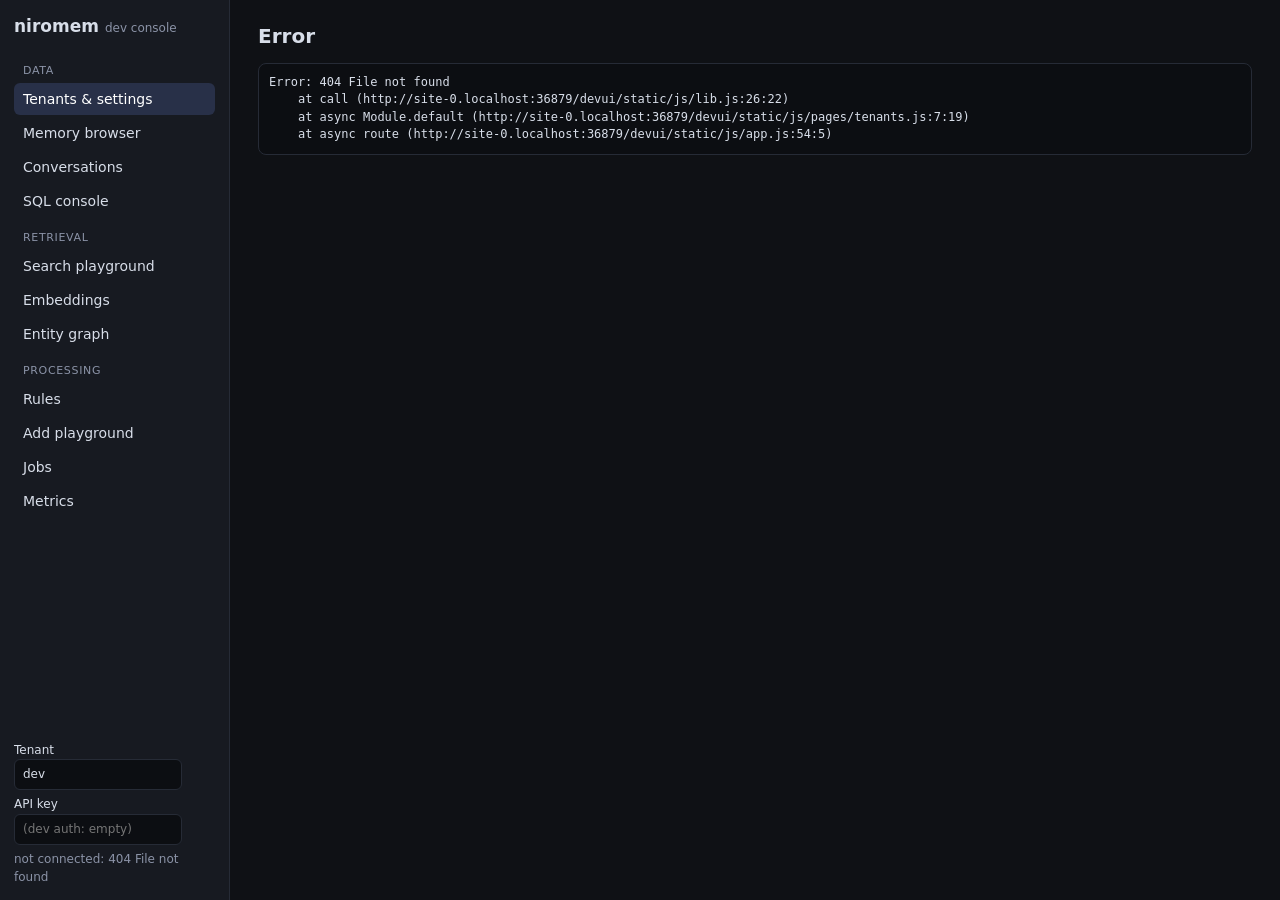
==== devui/static/index.html @ 6279acef "first commit" ====
<!doctype html>
<html lang="en">
<head>
  <meta charset="utf-8">
  <meta name="viewport" content="width=device-width, initial-scale=1">
  <title>niromem · dev console</title>
  <link rel="stylesheet" href="style.css">
  <script type="module" src="js/app.js"></script>
</head>
<body>
  <aside>
    <div class="brand">niromem <small>dev console</small></div>
    <nav id="nav"></nav>
    <div class="conn">
      <label>Tenant <input id="tenant" autocomplete="off"></label>
      <label>API key <input id="key" type="password" placeholder="(dev auth: empty)" autocomplete="off"></label>
      <div id="caps" class="muted"></div>
    </div>
  </aside>
  <main id="main"></main>
  <div id="toast"></div>
</body>
</html>
---- devui/static/style.css ----
:root {
  --bg: #0f1115; --panel: #171a21; --line: #262b36; --text: #d8dee9; --muted: #8b93a7;
  --accent: #7aa2f7; --ok: #9ece6a; --warn: #e0af68; --bad: #f7768e; --lex: #7aa2f7; --vec: #bb9af7; --ent: #9ece6a; --prior: #e0af68;
  font: 14px/1.45 ui-sans-serif, system-ui, -apple-system, "Segoe UI", sans-serif;
}
* { box-sizing: border-box; }
body { margin: 0; display: flex; min-height: 100vh; background: var(--bg); color: var(--text); }
aside { width: 230px; background: var(--panel); border-right: 1px solid var(--line); padding: 14px; display: flex; flex-direction: column; gap: 14px; position: sticky; top: 0; height: 100vh; }
.brand { font-weight: 700; font-size: 17px; } .brand small { color: var(--muted); font-weight: 400; font-size: 12px; }
nav { display: flex; flex-direction: column; gap: 2px; flex: 1; overflow: auto; }
nav a { color: var(--text); text-decoration: none; padding: 6px 9px; border-radius: 6px; }
nav a:hover { background: #1f2430; } nav a.active { background: #283048; color: #fff; }
nav .group { color: var(--muted); font-size: 11px; text-transform: uppercase; letter-spacing: .06em; margin: 10px 0 2px 9px; }
.conn { display: flex; flex-direction: column; gap: 6px; font-size: 12px; }
main { flex: 1; padding: 22px 28px; min-width: 0; }
h1 { font-size: 20px; margin: 0 0 4px; } h2 { font-size: 15px; margin: 22px 0 8px; }
.sub { color: var(--muted); margin: 0 0 18px; }
.muted { color: var(--muted); }
input, select, textarea, button { font: inherit; color: var(--text); background: #0c0e12; border: 1px solid var(--line); border-radius: 6px; padding: 6px 8px; }
textarea { width: 100%; min-height: 90px; font-family: ui-monospace, Menlo, monospace; font-size: 12.5px; }
input:focus, textarea:focus, select:focus { outline: 1px solid var(--accent); }
button { background: #283048; border-color: #34405e; cursor: pointer; }
button:hover { background: #33405f; } button.primary { background: #3d59a1; border-color: #4a69bd; } button.danger { background: #5a2330; border-color: #7a2f40; }
.row { display: flex; gap: 10px; flex-wrap: wrap; align-items: end; margin-bottom: 10px; }
.row label { display: flex; flex-direction: column; gap: 3px; font-size: 12px; color: var(--muted); }
.row label.check { flex-direction: row; align-items: center; gap: 6px; }
.grid2 { display: grid; grid-template-columns: 1fr 1fr; gap: 18px; }
.card { background: var(--panel); border: 1px solid var(--line); border-radius: 10px; padding: 14px; margin-bottom: 14px; }
table { border-collapse: collapse; width: 100%; font-size: 13px; }
th, td { text-align: left; padding: 6px 8px; border-bottom: 1px solid var(--line); vertical-align: top; }
th { color: var(--muted); font-weight: 500; font-size: 12px; }
tr.click:hover { background: #1b1f29; cursor: pointer; }
pre { background: #0c0e12; border: 1px solid var(--line); border-radius: 8px; padding: 10px; overflow: auto; font-size: 12px; max-height: 420px; white-space: pre-wrap; word-break: break-word; }
code, .mono { font-family: ui-monospace, Menlo, monospace; font-size: 12px; }
.badge { display: inline-block; padding: 1px 7px; border-radius: 10px; font-size: 11px; background: #283048; margin: 0 4px 2px 0; }
.badge.ok { background: #2c3d23; color: var(--ok); } .badge.warn { background: #3f3420; color: var(--warn); } .badge.bad { background: #44202a; color: var(--bad); }
.bar { display: flex; height: 10px; width: 180px; background: #0c0e12; border-radius: 5px; overflow: hidden; }
.bar span { display: block; height: 100%; }
.lex { background: var(--lex); } .vec { background: var(--vec); } .ent { background: var(--ent); } .prior { background: var(--prior); }
.legend span { margin-right: 12px; font-size: 12px; } .legend i { display: inline-block; width: 10px; height: 10px; border-radius: 2px; margin-right: 4px; vertical-align: -1px; }
mark { background: #3d59a1; color: #fff; border-radius: 3px; padding: 0 2px; }
.turn { border-left: 3px solid var(--line); padding: 4px 10px; margin: 6px 0; }
.turn.user { border-color: var(--accent); } .turn.assistant { border-color: var(--vec); } .turn.tool, .turn.event { border-color: var(--warn); }
.turn.deleted { opacity: .45; text-decoration: line-through; }
.turn img { max-width: 260px; max-height: 200px; display: block; border-radius: 6px; margin-top: 6px; }
svg text { fill: var(--muted); font-size: 11px; }
canvas { background: #0c0e12; border: 1px solid var(--line); border-radius: 10px; width: 100%; }
#toast { position: fixed; right: 18px; bottom: 18px; display: flex; flex-direction: column; gap: 8px; }
#toast div { background: #283048; padding: 9px 14px; border-radius: 8px; box-shadow: 0 4px 16px #0008; max-width: 420px; }
#toast div.err { background: #5a2330; }
.kv { display: grid; grid-template-columns: 150px 1fr; gap: 4px 12px; font-size: 13px; }
.kv div:nth-child(odd) { color: var(--muted); }
a { color: var(--accent); } a:visited { color: #9aa5ce; }
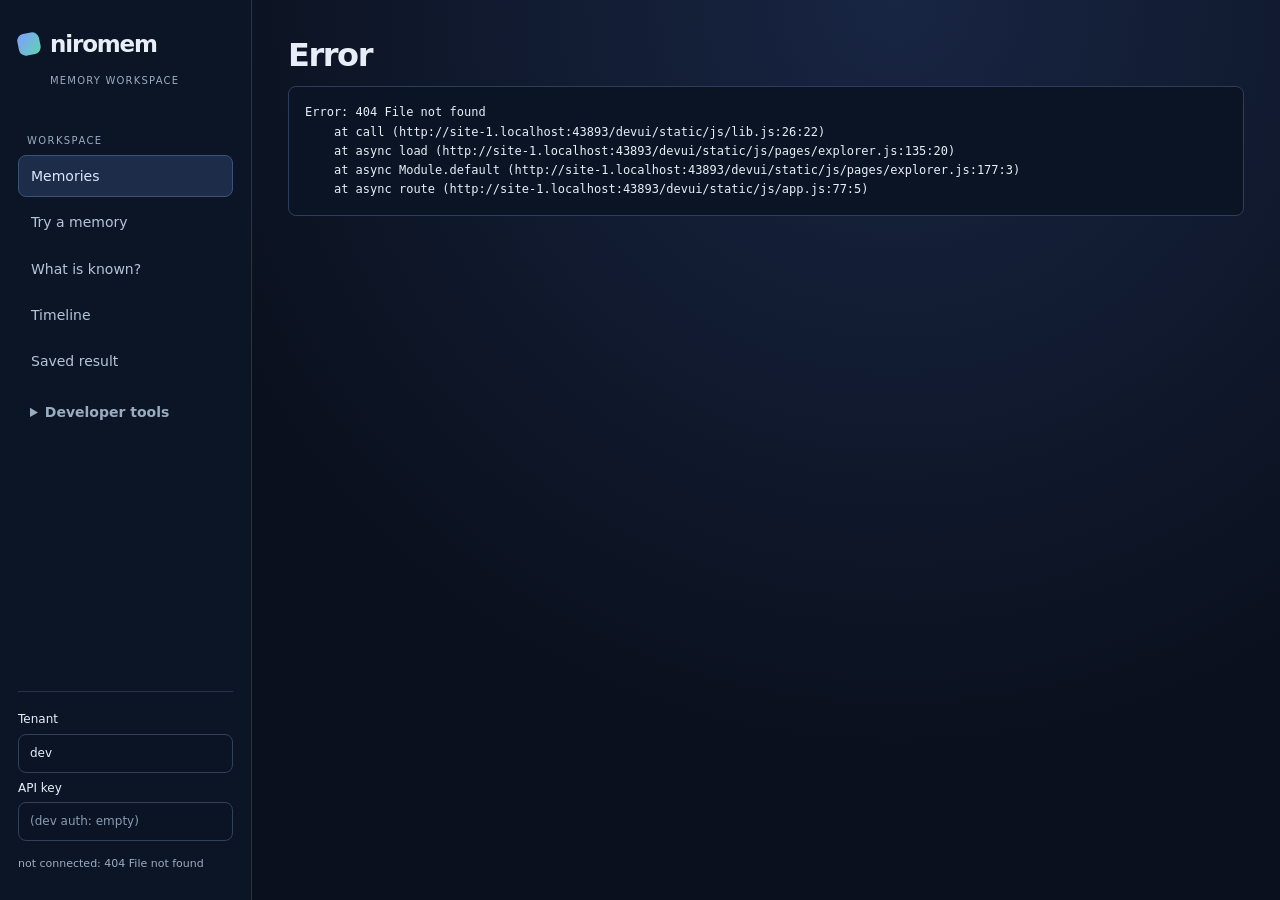
==== commit 17ba2f0b: "feat: improvements on API design" ====
--- a/devui/static/index.html
+++ b/devui/static/index.html
@@ -3,21 +3,21 @@
 <head>
   <meta charset="utf-8">
   <meta name="viewport" content="width=device-width, initial-scale=1">
-  <title>niromem · dev console</title>
+  <title>niromem · memory workspace · dev console</title>
   <link rel="stylesheet" href="style.css">
   <script type="module" src="js/app.js"></script>
 </head>
 <body>
   <aside>
-    <div class="brand">niromem <small>dev console</small></div>
-    <nav id="nav"></nav>
+    <div class="brand">niromem <small>Memory workspace</small></div>
+    <nav id="nav" aria-label="Workspace navigation"></nav>
     <div class="conn">
       <label>Tenant <input id="tenant" autocomplete="off"></label>
       <label>API key <input id="key" type="password" placeholder="(dev auth: empty)" autocomplete="off"></label>
       <div id="caps" class="muted"></div>
     </div>
   </aside>
-  <main id="main"></main>
-  <div id="toast"></div>
+  <main id="main" aria-label="Memory workspace"></main>
+  <div id="toast" role="status" aria-live="polite"></div>
 </body>
 </html>
--- a/devui/static/style.css
+++ b/devui/static/style.css
@@ -51,3 +51,138 @@
 .kv { display: grid; grid-template-columns: 150px 1fr; gap: 4px 12px; font-size: 13px; }
 .kv div:nth-child(odd) { color: var(--muted); }
 a { color: var(--accent); } a:visited { color: #9aa5ce; }
+details > summary { cursor: pointer; font-weight: 600; padding: 8px 0; }
+.error-message { color: var(--bad); white-space: pre-wrap; overflow-wrap: anywhere; }
+td { overflow-wrap: anywhere; }
+.knowledge-panel { min-width: 0; }
+.knowledge-panel > details { max-width: 100%; overflow-x: auto; margin-bottom: 12px; }
+.knowledge-panel table { min-width: 680px; }
+.knowledge-workspace .row > label, .knowledge-workspace button, .knowledge-workspace input { max-width: 100%; }
+.advanced-nav a { display: block; }
+.advanced-nav > summary { color: var(--muted); padding: 14px 12px; }
+.flow-progress { color: var(--accent); font-weight: 600; }
+.memory-content { font-size: 17px; line-height: 1.65; overflow-wrap: anywhere; }
+.knowledge-memory { margin-top: 12px; }
+.knowledge-memory .memory-content { margin-top: 0; }
+.suggestion { border-left: 3px solid var(--accent); padding: 4px 18px; margin: 20px 0; }
+.suggestion h3, .outcome h3 { margin: 6px 0; }
+.outcome { border: 1px solid var(--line); background: var(--panel); border-radius: 12px; padding: 18px 22px; margin-bottom: 18px; }
+.outcome-ok { border-color: var(--ok); }
+.outcome-warn { border-color: var(--warn); }
+.outcome-bad { border-color: var(--bad); }
+.knowledge-workspace > section { margin-bottom: 20px; }
+.knowledge-workspace > section > textarea { min-height: 120px; font: inherit; margin-bottom: 16px; }
+.knowledge-workspace > section > button { margin-right: 10px; }
+.system-status { min-width: 0; overflow-wrap: anywhere; }
+.system-status h3 { margin-top: 0; color: var(--muted); font-size: 13px; font-weight: 500; }
+.system-status strong { font-size: 16px; }
+
+/* Workspace theme shared by the explorer and the existing developer tools. */
+:root {
+  --bg: #0a101d; --panel: #111b2c; --line: #25334b; --text: #e8eef8;
+  --muted: #9aacbf; --accent: #9cb8ff; --ok: #69d6b3;
+  --warn: #f5bd78; --bad: #ff91a4; --ent: #14b8a6; --vec: #b8a0ff;
+  font: 14px/1.6 ui-sans-serif, system-ui, -apple-system, "Segoe UI", sans-serif;
+}
+body { background: radial-gradient(ellipse at 70% 0, #182543 0, var(--bg) 60%); }
+aside { width: 252px; flex-shrink: 0; padding: 26px 18px; background: #0c1525; gap: 24px; }
+.brand { display: flex; flex-wrap: wrap; align-items: center; gap: 10px; font-size: 23px; letter-spacing: -.05em; }
+.brand::before { content: ''; width: 22px; height: 22px; background: linear-gradient(135deg, #7d9fff, #63d2b2); border-radius: 7px; transform: rotate(-12deg); }
+.brand small { display: block; width: 100%; padding-left: 32px; letter-spacing: .12em; text-transform: uppercase; font-size: 10px; }
+nav { gap: 4px; }
+nav .group { margin-top: 20px; font-size: 10px; letter-spacing: .14em; }
+nav a { padding: 9px 12px; border: 1px solid transparent; border-radius: 8px; color: #b6c4d9; }
+nav a:visited { color: #b6c4d9; }
+nav a.active { background: #1d2c49; border-color: #3b527c; color: #dce7ff; }
+nav a:hover { background: #17243b; }
+.conn { padding-top: 18px; border-top: 1px solid var(--line); }
+.conn label { display: grid; gap: 4px; }
+.conn input { min-width: 0; width: 100%; }
+#caps { font-size: 11px; line-height: 1.8; margin-top: 7px; }
+main { padding: 36px 36px 60px; max-width: 1800px; width: 100%; }
+h1 { font-size: clamp(24px, 2.5vw, 36px); letter-spacing: -.045em; font-weight: 650; line-height: 1.2; margin-bottom: 10px; }
+h2 { font-size: 16px; font-weight: 600; letter-spacing: -.015em; }
+.sub { max-width: 850px; margin-bottom: 24px; font-size: 14px; }
+.card { border-radius: 14px; padding: 22px; background: #111b2cef; border-color: #263650; margin-bottom: 18px; min-width: 0; overflow-x: auto; }
+.card > h2:first-child { margin-top: 0; }
+.grid2 { gap: 22px; }
+.grid2 > * { min-width: 0; }
+input, select, textarea { background: #0a1424; border-color: #31415b; border-radius: 8px; padding: 9px 11px; }
+input::placeholder, textarea::placeholder { color: #899bb3; }
+input:focus-visible, select:focus-visible, textarea:focus-visible, button:focus-visible, a:focus-visible, .graph-node:focus-visible {
+  outline: 2px solid #a7c0ff; outline-offset: 3px;
+}
+button, .button-link { padding: 9px 14px; border-radius: 8px; background: #1d2d49; border: 1px solid #3a5077; font-weight: 550; text-decoration: none; }
+button:hover, .button-link:hover { background: #293e61; }
+button.primary { background: #5674d6; border-color: #8299ed; color: #fff; }
+button.primary:hover { background: #6886e8; }
+button:disabled { opacity: .45; cursor: not-allowed; }
+.row { gap: 12px; align-items: center; margin-bottom: 14px; }
+.row label { gap: 6px; }
+.page-actions { margin: 20px 0 24px; }
+.grow { flex: 1; min-width: 210px; }
+.stats-grid { display: grid; grid-template-columns: repeat(4, minmax(0, 1fr)); gap: 16px; margin: 0 0 22px; }
+.stat { padding: 20px; background: linear-gradient(135deg, #18253e, #111b2c); border: 1px solid #304260; border-radius: 14px; display: flex; flex-direction: column; gap: 6px; min-width: 0; }
+.stat > span, .eyebrow { color: #9aacc8; text-transform: uppercase; font-size: 10px; letter-spacing: .12em; font-weight: 650; }
+.stat strong { font-size: 20px; font-weight: 600; overflow-wrap: anywhere; line-height: 1.4; }
+.stat small { color: var(--muted); font-size: 11px; }
+.explorer-layout { display: grid; grid-template-columns: minmax(0, 1.8fr) minmax(280px, 1fr); gap: 20px; margin-top: 18px; }
+.explorer-layout > * { min-width: 0; }
+.inspector { background: #0c1628; max-height: 680px; overflow-y: auto; margin: 0; }
+.inspector p, .memory-tile strong { overflow-wrap: anywhere; }
+.memory-network { width: 100%; display: block; min-height: 340px; border: 1px solid #263650; background: radial-gradient(ellipse, #1a2c4b 0, #0c1525 70%); border-radius: 12px; margin-bottom: 10px; }
+.memory-network .node-label { fill: #b3c5e1; font-size: 11px; }
+.graph-node { cursor: pointer; }
+.graph-node:hover circle { fill: #e1eaff; }
+.memory-cards { display: grid; grid-template-columns: repeat(auto-fill, minmax(250px, 1fr)); gap: 14px; }
+.memory-tile { text-align: left; background: #111d31; border: 1px solid #2a3c58; padding: 18px; display: flex; flex-direction: column; gap: 9px; font-weight: 400; min-width: 0; }
+.memory-tile.selected { border-color: #9ab6ff; background: #1a2d4d; }
+.memory-tile .row { margin-bottom: 0; gap: 4px; }
+.memory-tile small { color: var(--muted); margin-top: auto; }
+.connection-item { padding: 15px 0; border-top: 1px solid var(--line); }
+.connection-item p { margin: 6px 0; font-size: 12px; }
+.connection-item small { color: #b4a1dd; display: block; }
+.text-button { padding: 5px 0; border: 0; background: none; color: var(--accent); text-align: left; font-weight: 400; }
+.relation-triple { padding: 12px; border-left: 2px solid var(--accent); background: #182841; }
+.empty-state { padding: 65px 24px; text-align: center; color: var(--muted); }
+.timeline-feed { border-left: 1px solid #344d73; margin-left: 8px; padding-left: 30px; }
+.timeline-entry { position: relative; display: grid; grid-template-columns: 150px minmax(0, 1fr); gap: 20px; margin-bottom: 12px; }
+.timeline-entry::before { content: ''; position: absolute; width: 9px; height: 9px; border: 3px solid #0a101d; border-radius: 50%; background: #9ab6ff; left: -38px; top: 8px; }
+.timeline-entry time { color: var(--muted); font-size: 12px; padding-top: 4px; }
+.timeline-entry h2 { margin: 10px 0; overflow-wrap: anywhere; }
+.timeline-entry .card { margin-bottom: 0; }
+th { padding: 11px 10px; text-transform: uppercase; letter-spacing: .06em; font-size: 10px; }
+td { padding: 11px 10px; }
+tr.click:hover { background: #1a2b47; }
+.badge { border-radius: 5px; background: #253754; color: #c8d8f4; padding: 2px 7px; }
+.badge.ok { background: #143e37; } .badge.warn { background: #493921; } .badge.bad { background: #4a2335; }
+pre { background: #0a1424; border-color: #2c3e5b; padding: 16px; }
+#toast { z-index: 20; }
+@media (min-width: 1600px) { main { padding: 44px 48px; } }
+@media (max-width: 1150px) {
+  aside { width: 220px; padding: 22px 14px; }
+  main { padding: 26px 20px; }
+  .stats-grid { grid-template-columns: repeat(2, minmax(0, 1fr)); }
+  .explorer-layout { grid-template-columns: 1fr; }
+  .inspector { max-height: 480px; }
+}
+@media (max-width: 760px) {
+  body { display: block; }
+  aside { width: 100%; height: auto; position: static; padding: 16px; gap: 14px; border-right: 0; border-bottom: 1px solid var(--line); }
+  .brand { font-size: 20px; }
+  .brand small { width: auto; padding-left: 0; margin-left: auto; }
+  nav { flex-direction: row; overflow-x: auto; gap: 5px; }
+  nav .group { display: none; }
+  nav a { white-space: nowrap; padding: 6px 10px; }
+  .conn { display: grid; grid-template-columns: 1fr 1fr; gap: 10px; padding-top: 10px; }
+  #caps { grid-column: 1 / -1; margin: 0; }
+  main { padding: 24px 16px; }
+  .grid2 { grid-template-columns: 1fr; }
+  .card { padding: 16px; }
+  .stats-grid { gap: 10px; }
+  .stat { padding: 14px; }
+  .stat strong { font-size: 17px; }
+  .kv { grid-template-columns: 95px minmax(0, 1fr); overflow-wrap: anywhere; }
+  .timeline-entry { grid-template-columns: 1fr; gap: 6px; }
+  .memory-network { min-height: 240px; }
+}
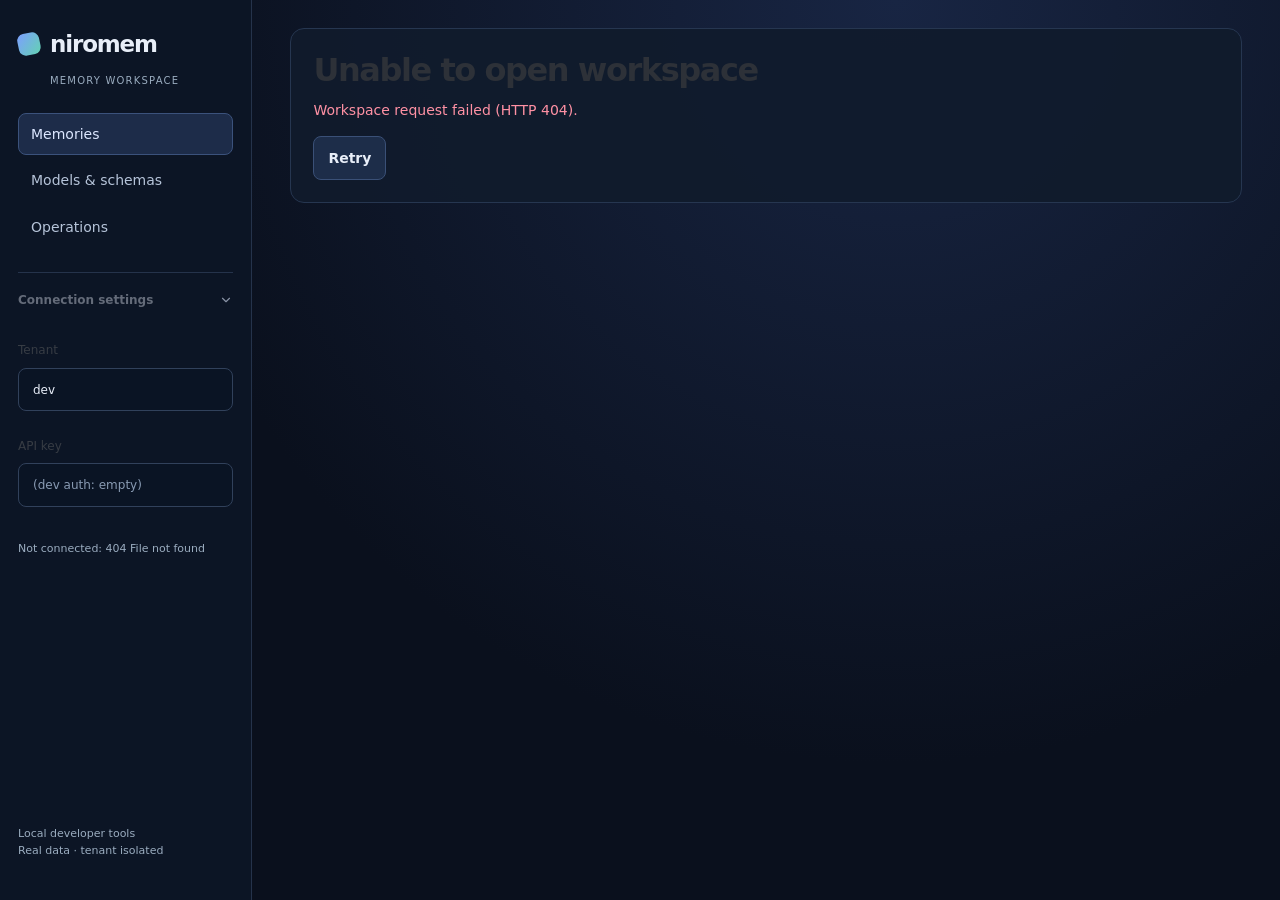
==== commit 263ff529: "chore: v2" ====
--- a/devui/static/index.html
+++ b/devui/static/index.html
@@ -4,20 +4,25 @@
   <meta charset="utf-8">
   <meta name="viewport" content="width=device-width, initial-scale=1">
   <title>niromem · memory workspace · dev console</title>
+  <meta name="htmx-config" content='{"allowEval":false,"allowScriptTags":false,"selfRequestsOnly":true,"historyCacheSize":0,"includeIndicatorStyles":false,"timeout":15000}'>
+  <link rel="icon" href="data:,">
+  <link rel="stylesheet" href="vendor/pico-2.1.1.min.css">
   <link rel="stylesheet" href="style.css">
+  <script src="vendor/htmx-2.0.8.min.js" defer></script>
   <script type="module" src="js/app.js"></script>
 </head>
 <body>
   <aside>
     <div class="brand">niromem <small>Memory workspace</small></div>
     <nav id="nav" aria-label="Workspace navigation"></nav>
-    <div class="conn">
+    <details class="connection-settings"><summary>Connection settings</summary><div class="conn">
       <label>Tenant <input id="tenant" autocomplete="off"></label>
       <label>API key <input id="key" type="password" placeholder="(dev auth: empty)" autocomplete="off"></label>
       <div id="caps" class="muted"></div>
-    </div>
+    </div></details>
+    <p class="muted sidebar-note">Local developer tools<br>Real data · tenant isolated</p>
   </aside>
-  <main id="main" aria-label="Memory workspace"></main>
+  <main id="main" aria-label="Memory workspace" tabindex="-1"></main>
   <div id="toast" role="status" aria-live="polite"></div>
 </body>
 </html>
--- a/devui/static/vendor/pico-2.1.1.min.css
+++ b/devui/static/vendor/pico-2.1.1.min.css
@@ -0,0 +1,4 @@
+@charset "UTF-8";/*!
+ * Pico CSS ✨ v2.1.1 (https://picocss.com)
+ * Copyright 2019-2025 - Licensed under MIT
+ */:host,:root{--pico-font-family-emoji:"Apple Color Emoji","Segoe UI Emoji","Segoe UI Symbol","Noto Color Emoji";--pico-font-family-sans-serif:system-ui,"Segoe UI",Roboto,Oxygen,Ubuntu,Cantarell,Helvetica,Arial,"Helvetica Neue",sans-serif,var(--pico-font-family-emoji);--pico-font-family-monospace:ui-monospace,SFMono-Regular,"SF Mono",Menlo,Consolas,"Liberation Mono",monospace,var(--pico-font-family-emoji);--pico-font-family:var(--pico-font-family-sans-serif);--pico-line-height:1.5;--pico-font-weight:400;--pico-font-size:100%;--pico-text-underline-offset:0.1rem;--pico-border-radius:0.25rem;--pico-border-width:0.0625rem;--pico-outline-width:0.125rem;--pico-transition:0.2s ease-in-out;--pico-spacing:1rem;--pico-typography-spacing-vertical:1rem;--pico-block-spacing-vertical:var(--pico-spacing);--pico-block-spacing-horizontal:var(--pico-spacing);--pico-form-element-spacing-vertical:0.75rem;--pico-form-element-spacing-horizontal:1rem;--pico-group-box-shadow:0 0 0 rgba(0, 0, 0, 0);--pico-group-box-shadow-focus-with-button:0 0 0 var(--pico-outline-width) var(--pico-primary-focus);--pico-group-box-shadow-focus-with-input:0 0 0 0.0625rem var(--pico-form-element-border-color);--pico-modal-overlay-backdrop-filter:blur(0.375rem);--pico-nav-element-spacing-vertical:1rem;--pico-nav-element-spacing-horizontal:0.5rem;--pico-nav-link-spacing-vertical:0.5rem;--pico-nav-link-spacing-horizontal:0.5rem;--pico-nav-breadcrumb-divider:">";--pico-icon-checkbox:url("data:image/svg+xml,%3Csvg xmlns='http://www.w3.org/2000/svg' width='24' height='24' viewBox='0 0 24 24' fill='none' stroke='rgb(255, 255, 255)' stroke-width='4' stroke-linecap='round' stroke-linejoin='round'%3E%3Cpolyline points='20 6 9 17 4 12'%3E%3C/polyline%3E%3C/svg%3E");--pico-icon-minus:url("data:image/svg+xml,%3Csvg xmlns='http://www.w3.org/2000/svg' width='24' height='24' viewBox='0 0 24 24' fill='none' stroke='rgb(255, 255, 255)' stroke-width='4' stroke-linecap='round' stroke-linejoin='round'%3E%3Cline x1='5' y1='12' x2='19' y2='12'%3E%3C/line%3E%3C/svg%3E");--pico-icon-chevron:url("data:image/svg+xml,%3Csvg xmlns='http://www.w3.org/2000/svg' width='24' height='24' viewBox='0 0 24 24' fill='none' stroke='rgb(136, 145, 164)' stroke-width='2' stroke-linecap='round' stroke-linejoin='round'%3E%3Cpolyline points='6 9 12 15 18 9'%3E%3C/polyline%3E%3C/svg%3E");--pico-icon-date:url("data:image/svg+xml,%3Csvg xmlns='http://www.w3.org/2000/svg' width='24' height='24' viewBox='0 0 24 24' fill='none' stroke='rgb(136, 145, 164)' stroke-width='2' stroke-linecap='round' stroke-linejoin='round'%3E%3Crect x='3' y='4' width='18' height='18' rx='2' ry='2'%3E%3C/rect%3E%3Cline x1='16' y1='2' x2='16' y2='6'%3E%3C/line%3E%3Cline x1='8' y1='2' x2='8' y2='6'%3E%3C/line%3E%3Cline x1='3' y1='10' x2='21' y2='10'%3E%3C/line%3E%3C/svg%3E");--pico-icon-time:url("data:image/svg+xml,%3Csvg xmlns='http://www.w3.org/2000/svg' width='24' height='24' viewBox='0 0 24 24' fill='none' stroke='rgb(136, 145, 164)' stroke-width='2' stroke-linecap='round' stroke-linejoin='round'%3E%3Ccircle cx='12' cy='12' r='10'%3E%3C/circle%3E%3Cpolyline points='12 6 12 12 16 14'%3E%3C/polyline%3E%3C/svg%3E");--pico-icon-search:url("data:image/svg+xml,%3Csvg xmlns='http://www.w3.org/2000/svg' width='24' height='24' viewBox='0 0 24 24' fill='none' stroke='rgb(136, 145, 164)' stroke-width='1.5' stroke-linecap='round' stroke-linejoin='round'%3E%3Ccircle cx='11' cy='11' r='8'%3E%3C/circle%3E%3Cline x1='21' y1='21' x2='16.65' y2='16.65'%3E%3C/line%3E%3C/svg%3E");--pico-icon-close:url("data:image/svg+xml,%3Csvg xmlns='http://www.w3.org/2000/svg' width='24' height='24' viewBox='0 0 24 24' fill='none' stroke='rgb(136, 145, 164)' stroke-width='3' stroke-linecap='round' stroke-linejoin='round'%3E%3Cline x1='18' y1='6' x2='6' y2='18'%3E%3C/line%3E%3Cline x1='6' y1='6' x2='18' y2='18'%3E%3C/line%3E%3C/svg%3E");--pico-icon-loading:url("data:image/svg+xml,%3Csvg fill='none' height='24' width='24' viewBox='0 0 24 24' xmlns='http://www.w3.org/2000/svg' %3E%3Cstyle%3E g %7B animation: rotate 2s linear infinite; transform-origin: center center; %7D circle %7B stroke-dasharray: 75,100; stroke-dashoffset: -5; animation: dash 1.5s ease-in-out infinite; stroke-linecap: round; %7D @keyframes rotate %7B 0%25 %7B transform: rotate(0deg); %7D 100%25 %7B transform: rotate(360deg); %7D %7D @keyframes dash %7B 0%25 %7B stroke-dasharray: 1,100; stroke-dashoffset: 0; %7D 50%25 %7B stroke-dasharray: 44.5,100; stroke-dashoffset: -17.5; %7D 100%25 %7B stroke-dasharray: 44.5,100; stroke-dashoffset: -62; %7D %7D %3C/style%3E%3Cg%3E%3Ccircle cx='12' cy='12' r='10' fill='none' stroke='rgb(136, 145, 164)' stroke-width='4' /%3E%3C/g%3E%3C/svg%3E")}@media (min-width:576px){:host,:root{--pico-font-size:106.25%}}@media (min-width:768px){:host,:root{--pico-font-size:112.5%}}@media (min-width:1024px){:host,:root{--pico-font-size:118.75%}}@media (min-width:1280px){:host,:root{--pico-font-size:125%}}@media (min-width:1536px){:host,:root{--pico-font-size:131.25%}}a{--pico-text-decoration:underline}small{--pico-font-size:0.875em}h1,h2,h3,h4,h5,h6{--pico-font-weight:700}h1{--pico-font-size:2rem;--pico-line-height:1.125;--pico-typography-spacing-top:3rem}h2{--pico-font-size:1.75rem;--pico-line-height:1.15;--pico-typography-spacing-top:2.625rem}h3{--pico-font-size:1.5rem;--pico-line-height:1.175;--pico-typography-spacing-top:2.25rem}h4{--pico-font-size:1.25rem;--pico-line-height:1.2;--pico-typography-spacing-top:1.874rem}h5{--pico-font-size:1.125rem;--pico-line-height:1.225;--pico-typography-spacing-top:1.6875rem}h6{--pico-font-size:1rem;--pico-line-height:1.25;--pico-typography-spacing-top:1.5rem}tfoot td,tfoot th,thead td,thead th{--pico-font-weight:600;--pico-border-width:0.1875rem}code,kbd,pre,samp{--pico-font-family:var(--pico-font-family-monospace)}kbd{--pico-font-weight:bolder}:where(select,textarea),input:not([type=submit],[type=button],[type=reset],[type=checkbox],[type=radio],[type=file]){--pico-outline-width:0.0625rem}[type=search]{--pico-border-radius:5rem}[type=checkbox],[type=radio]{--pico-border-width:0.125rem}[type=checkbox][role=switch]{--pico-border-width:0.1875rem}[role=search]{--pico-border-radius:5rem}[role=group] [role=button],[role=group] [type=button],[role=group] [type=submit],[role=group] button,[role=search] [role=button],[role=search] [type=button],[role=search] [type=submit],[role=search] button{--pico-form-element-spacing-horizontal:2rem}details summary[role=button]::after{filter:brightness(0) invert(1)}[aria-busy=true]:not(input,select,textarea):is(button,[type=submit],[type=button],[type=reset],[role=button])::before{filter:brightness(0) invert(1)}:host(:not([data-theme=dark])),:root:not([data-theme=dark]),[data-theme=light]{color-scheme:light;--pico-background-color:#fff;--pico-color:#373c44;--pico-text-selection-color:rgba(2, 154, 232, 0.25);--pico-muted-color:#646b79;--pico-muted-border-color:rgb(231, 234, 239.5);--pico-primary:#0172ad;--pico-primary-background:#0172ad;--pico-primary-border:var(--pico-primary-background);--pico-primary-underline:rgba(1, 114, 173, 0.5);--pico-primary-hover:#015887;--pico-primary-hover-background:#02659a;--pico-primary-hover-border:var(--pico-primary-hover-background);--pico-primary-hover-underline:var(--pico-primary-hover);--pico-primary-focus:rgba(2, 154, 232, 0.5);--pico-primary-inverse:#fff;--pico-secondary:#5d6b89;--pico-secondary-background:#525f7a;--pico-secondary-border:var(--pico-secondary-background);--pico-secondary-underline:rgba(93, 107, 137, 0.5);--pico-secondary-hover:#48536b;--pico-secondary-hover-background:#48536b;--pico-secondary-hover-border:var(--pico-secondary-hover-background);--pico-secondary-hover-underline:var(--pico-secondary-hover);--pico-secondary-focus:rgba(93, 107, 137, 0.25);--pico-secondary-inverse:#fff;--pico-contrast:#181c25;--pico-contrast-background:#181c25;--pico-contrast-border:var(--pico-contrast-background);--pico-contrast-underline:rgba(24, 28, 37, 0.5);--pico-contrast-hover:#000;--pico-contrast-hover-background:#000;--pico-contrast-hover-border:var(--pico-contrast-hover-background);--pico-contrast-hover-underline:var(--pico-secondary-hover);--pico-contrast-focus:rgba(93, 107, 137, 0.25);--pico-contrast-inverse:#fff;--pico-box-shadow:0.0145rem 0.029rem 0.174rem rgba(129, 145, 181, 0.01698),0.0335rem 0.067rem 0.402rem rgba(129, 145, 181, 0.024),0.0625rem 0.125rem 0.75rem rgba(129, 145, 181, 0.03),0.1125rem 0.225rem 1.35rem rgba(129, 145, 181, 0.036),0.2085rem 0.417rem 2.502rem rgba(129, 145, 181, 0.04302),0.5rem 1rem 6rem rgba(129, 145, 181, 0.06),0 0 0 0.0625rem rgba(129, 145, 181, 0.015);--pico-h1-color:#2d3138;--pico-h2-color:#373c44;--pico-h3-color:#424751;--pico-h4-color:#4d535e;--pico-h5-color:#5c6370;--pico-h6-color:#646b79;--pico-mark-background-color:rgb(252.5, 230.5, 191.5);--pico-mark-color:#0f1114;--pico-ins-color:rgb(28.5, 105.5, 84);--pico-del-color:rgb(136, 56.5, 53);--pico-blockquote-border-color:var(--pico-muted-border-color);--pico-blockquote-footer-color:var(--pico-muted-color);--pico-button-box-shadow:0 0 0 rgba(0, 0, 0, 0);--pico-button-hover-box-shadow:0 0 0 rgba(0, 0, 0, 0);--pico-table-border-color:var(--pico-muted-border-color);--pico-table-row-stripped-background-color:rgba(111, 120, 135, 0.0375);--pico-code-background-color:rgb(243, 244.5, 246.75);--pico-code-color:#646b79;--pico-code-kbd-background-color:var(--pico-color);--pico-code-kbd-color:var(--pico-background-color);--pico-form-element-background-color:rgb(251, 251.5, 252.25);--pico-form-element-selected-background-color:#dfe3eb;--pico-form-element-border-color:#cfd5e2;--pico-form-element-color:#23262c;--pico-form-element-placeholder-color:var(--pico-muted-color);--pico-form-element-active-background-color:#fff;--pico-form-element-active-border-color:var(--pico-primary-border);--pico-form-element-focus-color:var(--pico-primary-border);--pico-form-element-disabled-opacity:0.5;--pico-form-element-invalid-border-color:rgb(183.5, 105.5, 106.5);--pico-form-element-invalid-active-border-color:rgb(200.25, 79.25, 72.25);--pico-form-element-invalid-focus-color:var(--pico-form-element-invalid-active-border-color);--pico-form-element-valid-border-color:rgb(76, 154.5, 137.5);--pico-form-element-valid-active-border-color:rgb(39, 152.75, 118.75);--pico-form-element-valid-focus-color:var(--pico-form-element-valid-active-border-color);--pico-switch-background-color:#bfc7d9;--pico-switch-checked-background-color:var(--pico-primary-background);--pico-switch-color:#fff;--pico-switch-thumb-box-shadow:0 0 0 rgba(0, 0, 0, 0);--pico-range-border-color:#dfe3eb;--pico-range-active-border-color:#bfc7d9;--pico-range-thumb-border-color:var(--pico-background-color);--pico-range-thumb-color:var(--pico-secondary-background);--pico-range-thumb-active-color:var(--pico-primary-background);--pico-accordion-border-color:var(--pico-muted-border-color);--pico-accordion-active-summary-color:var(--pico-primary-hover);--pico-accordion-close-summary-color:var(--pico-color);--pico-accordion-open-summary-color:var(--pico-muted-color);--pico-card-background-color:var(--pico-background-color);--pico-card-border-color:var(--pico-muted-border-color);--pico-card-box-shadow:var(--pico-box-shadow);--pico-card-sectioning-background-color:rgb(251, 251.5, 252.25);--pico-loading-spinner-opacity:0.5;--pico-modal-overlay-background-color:rgba(232, 234, 237, 0.75);--pico-progress-background-color:#dfe3eb;--pico-progress-color:var(--pico-primary-background);--pico-tooltip-background-color:var(--pico-contrast-background);--pico-tooltip-color:var(--pico-contrast-inverse);--pico-icon-valid:url("data:image/svg+xml,%3Csvg xmlns='http://www.w3.org/2000/svg' width='24' height='24' viewBox='0 0 24 24' fill='none' stroke='rgb(76, 154.5, 137.5)' stroke-width='2' stroke-linecap='round' stroke-linejoin='round'%3E%3Cpolyline points='20 6 9 17 4 12'%3E%3C/polyline%3E%3C/svg%3E");--pico-icon-invalid:url("data:image/svg+xml,%3Csvg xmlns='http://www.w3.org/2000/svg' width='24' height='24' viewBox='0 0 24 24' fill='none' stroke='rgb(200.25, 79.25, 72.25)' stroke-width='2' stroke-linecap='round' stroke-linejoin='round'%3E%3Ccircle cx='12' cy='12' r='10'%3E%3C/circle%3E%3Cline x1='12' y1='8' x2='12' y2='12'%3E%3C/line%3E%3Cline x1='12' y1='16' x2='12.01' y2='16'%3E%3C/line%3E%3C/svg%3E")}:host(:not([data-theme=dark])) input:is([type=submit],[type=button],[type=reset],[type=checkbox],[type=radio],[type=file]),:root:not([data-theme=dark]) input:is([type=submit],[type=button],[type=reset],[type=checkbox],[type=radio],[type=file]),[data-theme=light] input:is([type=submit],[type=button],[type=reset],[type=checkbox],[type=radio],[type=file]){--pico-form-element-focus-color:var(--pico-primary-focus)}@media only screen and (prefers-color-scheme:dark){:host(:not([data-theme])),:root:not([data-theme]){color-scheme:dark;--pico-background-color:rgb(19, 22.5, 30.5);--pico-color:#c2c7d0;--pico-text-selection-color:rgba(1, 170, 255, 0.1875);--pico-muted-color:#7b8495;--pico-muted-border-color:#202632;--pico-primary:#01aaff;--pico-primary-background:#0172ad;--pico-primary-border:var(--pico-primary-background);--pico-primary-underline:rgba(1, 170, 255, 0.5);--pico-primary-hover:#79c0ff;--pico-primary-hover-background:#017fc0;--pico-primary-hover-border:var(--pico-primary-hover-background);--pico-primary-hover-underline:var(--pico-primary-hover);--pico-primary-focus:rgba(1, 170, 255, 0.375);--pico-primary-inverse:#fff;--pico-secondary:#969eaf;--pico-secondary-background:#525f7a;--pico-secondary-border:var(--pico-secondary-background);--pico-secondary-underline:rgba(150, 158, 175, 0.5);--pico-secondary-hover:#b3b9c5;--pico-secondary-hover-background:#5d6b89;--pico-secondary-hover-border:var(--pico-secondary-hover-background);--pico-secondary-hover-underline:var(--pico-secondary-hover);--pico-secondary-focus:rgba(144, 158, 190, 0.25);--pico-secondary-inverse:#fff;--pico-contrast:#dfe3eb;--pico-contrast-background:#eff1f4;--pico-contrast-border:var(--pico-contrast-background);--pico-contrast-underline:rgba(223, 227, 235, 0.5);--pico-contrast-hover:#fff;--pico-contrast-hover-background:#fff;--pico-contrast-hover-border:var(--pico-contrast-hover-background);--pico-contrast-hover-underline:var(--pico-contrast-hover);--pico-contrast-focus:rgba(207, 213, 226, 0.25);--pico-contrast-inverse:#000;--pico-box-shadow:0.0145rem 0.029rem 0.174rem rgba(7, 8.5, 12, 0.01698),0.0335rem 0.067rem 0.402rem rgba(7, 8.5, 12, 0.024),0.0625rem 0.125rem 0.75rem rgba(7, 8.5, 12, 0.03),0.1125rem 0.225rem 1.35rem rgba(7, 8.5, 12, 0.036),0.2085rem 0.417rem 2.502rem rgba(7, 8.5, 12, 0.04302),0.5rem 1rem 6rem rgba(7, 8.5, 12, 0.06),0 0 0 0.0625rem rgba(7, 8.5, 12, 0.015);--pico-h1-color:#f0f1f3;--pico-h2-color:#e0e3e7;--pico-h3-color:#c2c7d0;--pico-h4-color:#b3b9c5;--pico-h5-color:#a4acba;--pico-h6-color:#8891a4;--pico-mark-background-color:#014063;--pico-mark-color:#fff;--pico-ins-color:#62af9a;--pico-del-color:rgb(205.5, 126, 123);--pico-blockquote-border-color:var(--pico-muted-border-color);--pico-blockquote-footer-color:var(--pico-muted-color);--pico-button-box-shadow:0 0 0 rgba(0, 0, 0, 0);--pico-button-hover-box-shadow:0 0 0 rgba(0, 0, 0, 0);--pico-table-border-color:var(--pico-muted-border-color);--pico-table-row-stripped-background-color:rgba(111, 120, 135, 0.0375);--pico-code-background-color:rgb(26, 30.5, 40.25);--pico-code-color:#8891a4;--pico-code-kbd-background-color:var(--pico-color);--pico-code-kbd-color:var(--pico-background-color);--pico-form-element-background-color:rgb(28, 33, 43.5);--pico-form-element-selected-background-color:#2a3140;--pico-form-element-border-color:#2a3140;--pico-form-element-color:#e0e3e7;--pico-form-element-placeholder-color:#8891a4;--pico-form-element-active-background-color:rgb(26, 30.5, 40.25);--pico-form-element-active-border-color:var(--pico-primary-border);--pico-form-element-focus-color:var(--pico-primary-border);--pico-form-element-disabled-opacity:0.5;--pico-form-element-invalid-border-color:rgb(149.5, 74, 80);--pico-form-element-invalid-active-border-color:rgb(183.25, 63.5, 59);--pico-form-element-invalid-focus-color:var(--pico-form-element-invalid-active-border-color);--pico-form-element-valid-border-color:#2a7b6f;--pico-form-element-valid-active-border-color:rgb(22, 137, 105.5);--pico-form-element-valid-focus-color:var(--pico-form-element-valid-active-border-color);--pico-switch-background-color:#333c4e;--pico-switch-checked-background-color:var(--pico-primary-background);--pico-switch-color:#fff;--pico-switch-thumb-box-shadow:0 0 0 rgba(0, 0, 0, 0);--pico-range-border-color:#202632;--pico-range-active-border-color:#2a3140;--pico-range-thumb-border-color:var(--pico-background-color);--pico-range-thumb-color:var(--pico-secondary-background);--pico-range-thumb-active-color:var(--pico-primary-background);--pico-accordion-border-color:var(--pico-muted-border-color);--pico-accordion-active-summary-color:var(--pico-primary-hover);--pico-accordion-close-summary-color:var(--pico-color);--pico-accordion-open-summary-color:var(--pico-muted-color);--pico-card-background-color:#181c25;--pico-card-border-color:var(--pico-card-background-color);--pico-card-box-shadow:var(--pico-box-shadow);--pico-card-sectioning-background-color:rgb(26, 30.5, 40.25);--pico-loading-spinner-opacity:0.5;--pico-modal-overlay-background-color:rgba(7.5, 8.5, 10, 0.75);--pico-progress-background-color:#202632;--pico-progress-color:var(--pico-primary-background);--pico-tooltip-background-color:var(--pico-contrast-background);--pico-tooltip-color:var(--pico-contrast-inverse);--pico-icon-valid:url("data:image/svg+xml,%3Csvg xmlns='http://www.w3.org/2000/svg' width='24' height='24' viewBox='0 0 24 24' fill='none' stroke='rgb(42, 123, 111)' stroke-width='2' stroke-linecap='round' stroke-linejoin='round'%3E%3Cpolyline points='20 6 9 17 4 12'%3E%3C/polyline%3E%3C/svg%3E");--pico-icon-invalid:url("data:image/svg+xml,%3Csvg xmlns='http://www.w3.org/2000/svg' width='24' height='24' viewBox='0 0 24 24' fill='none' stroke='rgb(149.5, 74, 80)' stroke-width='2' stroke-linecap='round' stroke-linejoin='round'%3E%3Ccircle cx='12' cy='12' r='10'%3E%3C/circle%3E%3Cline x1='12' y1='8' x2='12' y2='12'%3E%3C/line%3E%3Cline x1='12' y1='16' x2='12.01' y2='16'%3E%3C/line%3E%3C/svg%3E")}:host(:not([data-theme])) input:is([type=submit],[type=button],[type=reset],[type=checkbox],[type=radio],[type=file]),:root:not([data-theme]) input:is([type=submit],[type=button],[type=reset],[type=checkbox],[type=radio],[type=file]){--pico-form-element-focus-color:var(--pico-primary-focus)}}[data-theme=dark]{color-scheme:dark;--pico-background-color:rgb(19, 22.5, 30.5);--pico-color:#c2c7d0;--pico-text-selection-color:rgba(1, 170, 255, 0.1875);--pico-muted-color:#7b8495;--pico-muted-border-color:#202632;--pico-primary:#01aaff;--pico-primary-background:#0172ad;--pico-primary-border:var(--pico-primary-background);--pico-primary-underline:rgba(1, 170, 255, 0.5);--pico-primary-hover:#79c0ff;--pico-primary-hover-background:#017fc0;--pico-primary-hover-border:var(--pico-primary-hover-background);--pico-primary-hover-underline:var(--pico-primary-hover);--pico-primary-focus:rgba(1, 170, 255, 0.375);--pico-primary-inverse:#fff;--pico-secondary:#969eaf;--pico-secondary-background:#525f7a;--pico-secondary-border:var(--pico-secondary-background);--pico-secondary-underline:rgba(150, 158, 175, 0.5);--pico-secondary-hover:#b3b9c5;--pico-secondary-hover-background:#5d6b89;--pico-secondary-hover-border:var(--pico-secondary-hover-background);--pico-secondary-hover-underline:var(--pico-secondary-hover);--pico-secondary-focus:rgba(144, 158, 190, 0.25);--pico-secondary-inverse:#fff;--pico-contrast:#dfe3eb;--pico-contrast-background:#eff1f4;--pico-contrast-border:var(--pico-contrast-background);--pico-contrast-underline:rgba(223, 227, 235, 0.5);--pico-contrast-hover:#fff;--pico-contrast-hover-background:#fff;--pico-contrast-hover-border:var(--pico-contrast-hover-background);--pico-contrast-hover-underline:var(--pico-contrast-hover);--pico-contrast-focus:rgba(207, 213, 226, 0.25);--pico-contrast-inverse:#000;--pico-box-shadow:0.0145rem 0.029rem 0.174rem rgba(7, 8.5, 12, 0.01698),0.0335rem 0.067rem 0.402rem rgba(7, 8.5, 12, 0.024),0.0625rem 0.125rem 0.75rem rgba(7, 8.5, 12, 0.03),0.1125rem 0.225rem 1.35rem rgba(7, 8.5, 12, 0.036),0.2085rem 0.417rem 2.502rem rgba(7, 8.5, 12, 0.04302),0.5rem 1rem 6rem rgba(7, 8.5, 12, 0.06),0 0 0 0.0625rem rgba(7, 8.5, 12, 0.015);--pico-h1-color:#f0f1f3;--pico-h2-color:#e0e3e7;--pico-h3-color:#c2c7d0;--pico-h4-color:#b3b9c5;--pico-h5-color:#a4acba;--pico-h6-color:#8891a4;--pico-mark-background-color:#014063;--pico-mark-color:#fff;--pico-ins-color:#62af9a;--pico-del-color:rgb(205.5, 126, 123);--pico-blockquote-border-color:var(--pico-muted-border-color);--pico-blockquote-footer-color:var(--pico-muted-color);--pico-button-box-shadow:0 0 0 rgba(0, 0, 0, 0);--pico-button-hover-box-shadow:0 0 0 rgba(0, 0, 0, 0);--pico-table-border-color:var(--pico-muted-border-color);--pico-table-row-stripped-background-color:rgba(111, 120, 135, 0.0375);--pico-code-background-color:rgb(26, 30.5, 40.25);--pico-code-color:#8891a4;--pico-code-kbd-background-color:var(--pico-color);--pico-code-kbd-color:var(--pico-background-color);--pico-form-element-background-color:rgb(28, 33, 43.5);--pico-form-element-selected-background-color:#2a3140;--pico-form-element-border-color:#2a3140;--pico-form-element-color:#e0e3e7;--pico-form-element-placeholder-color:#8891a4;--pico-form-element-active-background-color:rgb(26, 30.5, 40.25);--pico-form-element-active-border-color:var(--pico-primary-border);--pico-form-element-focus-color:var(--pico-primary-border);--pico-form-element-disabled-opacity:0.5;--pico-form-element-invalid-border-color:rgb(149.5, 74, 80);--pico-form-element-invalid-active-border-color:rgb(183.25, 63.5, 59);--pico-form-element-invalid-focus-color:var(--pico-form-element-invalid-active-border-color);--pico-form-element-valid-border-color:#2a7b6f;--pico-form-element-valid-active-border-color:rgb(22, 137, 105.5);--pico-form-element-valid-focus-color:var(--pico-form-element-valid-active-border-color);--pico-switch-background-color:#333c4e;--pico-switch-checked-background-color:var(--pico-primary-background);--pico-switch-color:#fff;--pico-switch-thumb-box-shadow:0 0 0 rgba(0, 0, 0, 0);--pico-range-border-color:#202632;--pico-range-active-border-color:#2a3140;--pico-range-thumb-border-color:var(--pico-background-color);--pico-range-thumb-color:var(--pico-secondary-background);--pico-range-thumb-active-color:var(--pico-primary-background);--pico-accordion-border-color:var(--pico-muted-border-color);--pico-accordion-active-summary-color:var(--pico-primary-hover);--pico-accordion-close-summary-color:var(--pico-color);--pico-accordion-open-summary-color:var(--pico-muted-color);--pico-card-background-color:#181c25;--pico-card-border-color:var(--pico-card-background-color);--pico-card-box-shadow:var(--pico-box-shadow);--pico-card-sectioning-background-color:rgb(26, 30.5, 40.25);--pico-loading-spinner-opacity:0.5;--pico-modal-overlay-background-color:rgba(7.5, 8.5, 10, 0.75);--pico-progress-background-color:#202632;--pico-progress-color:var(--pico-primary-background);--pico-tooltip-background-color:var(--pico-contrast-background);--pico-tooltip-color:var(--pico-contrast-inverse);--pico-icon-valid:url("data:image/svg+xml,%3Csvg xmlns='http://www.w3.org/2000/svg' width='24' height='24' viewBox='0 0 24 24' fill='none' stroke='rgb(42, 123, 111)' stroke-width='2' stroke-linecap='round' stroke-linejoin='round'%3E%3Cpolyline points='20 6 9 17 4 12'%3E%3C/polyline%3E%3C/svg%3E");--pico-icon-invalid:url("data:image/svg+xml,%3Csvg xmlns='http://www.w3.org/2000/svg' width='24' height='24' viewBox='0 0 24 24' fill='none' stroke='rgb(149.5, 74, 80)' stroke-width='2' stroke-linecap='round' stroke-linejoin='round'%3E%3Ccircle cx='12' cy='12' r='10'%3E%3C/circle%3E%3Cline x1='12' y1='8' x2='12' y2='12'%3E%3C/line%3E%3Cline x1='12' y1='16' x2='12.01' y2='16'%3E%3C/line%3E%3C/svg%3E")}[data-theme=dark] input:is([type=submit],[type=button],[type=reset],[type=checkbox],[type=radio],[type=file]){--pico-form-element-focus-color:var(--pico-primary-focus)}[type=checkbox],[type=radio],[type=range],progress{accent-color:var(--pico-primary)}*,::after,::before{box-sizing:border-box;background-repeat:no-repeat}::after,::before{text-decoration:inherit;vertical-align:inherit}:where(:host),:where(:root){-webkit-tap-highlight-color:transparent;-webkit-text-size-adjust:100%;-moz-text-size-adjust:100%;text-size-adjust:100%;background-color:var(--pico-background-color);color:var(--pico-color);font-weight:var(--pico-font-weight);font-size:var(--pico-font-size);line-height:var(--pico-line-height);font-family:var(--pico-font-family);text-underline-offset:var(--pico-text-underline-offset);text-rendering:optimizeLegibility;overflow-wrap:break-word;-moz-tab-size:4;-o-tab-size:4;tab-size:4}body{width:100%;margin:0}main{display:block}body>footer,body>header,body>main{width:100%;margin-right:auto;margin-left:auto;padding:var(--pico-block-spacing-vertical) var(--pico-block-spacing-horizontal)}@media (min-width:576px){body>footer,body>header,body>main{max-width:510px;padding-right:0;padding-left:0}}@media (min-width:768px){body>footer,body>header,body>main{max-width:700px}}@media (min-width:1024px){body>footer,body>header,body>main{max-width:950px}}@media (min-width:1280px){body>footer,body>header,body>main{max-width:1200px}}@media (min-width:1536px){body>footer,body>header,body>main{max-width:1450px}}section{margin-bottom:var(--pico-block-spacing-vertical)}b,strong{font-weight:bolder}sub,sup{position:relative;font-size:.75em;line-height:0;vertical-align:baseline}sub{bottom:-.25em}sup{top:-.5em}address,blockquote,dl,ol,p,pre,table,ul{margin-top:0;margin-bottom:var(--pico-typography-spacing-vertical);color:var(--pico-color);font-style:normal;font-weight:var(--pico-font-weight)}h1,h2,h3,h4,h5,h6{margin-top:0;margin-bottom:var(--pico-typography-spacing-vertical);color:var(--pico-color);font-weight:var(--pico-font-weight);font-size:var(--pico-font-size);line-height:var(--pico-line-height);font-family:var(--pico-font-family)}h1{--pico-color:var(--pico-h1-color)}h2{--pico-color:var(--pico-h2-color)}h3{--pico-color:var(--pico-h3-color)}h4{--pico-color:var(--pico-h4-color)}h5{--pico-color:var(--pico-h5-color)}h6{--pico-color:var(--pico-h6-color)}:where(article,address,blockquote,dl,figure,form,ol,p,pre,table,ul)~:is(h1,h2,h3,h4,h5,h6){margin-top:var(--pico-typography-spacing-top)}p{margin-bottom:var(--pico-typography-spacing-vertical)}hgroup{margin-bottom:var(--pico-typography-spacing-vertical)}hgroup>*{margin-top:0;margin-bottom:0}hgroup>:not(:first-child):last-child{--pico-color:var(--pico-muted-color);--pico-font-weight:unset;font-size:1rem}:where(ol,ul) li{margin-bottom:calc(var(--pico-typography-spacing-vertical) * .25)}:where(dl,ol,ul) :where(dl,ol,ul){margin:0;margin-top:calc(var(--pico-typography-spacing-vertical) * .25)}ul li{list-style:square}mark{padding:.125rem .25rem;background-color:var(--pico-mark-background-color);color:var(--pico-mark-color);vertical-align:baseline}blockquote{display:block;margin:var(--pico-typography-spacing-vertical) 0;padding:var(--pico-spacing);border-right:none;border-left:.25rem solid var(--pico-blockquote-border-color);border-inline-start:0.25rem solid var(--pico-blockquote-border-color);border-inline-end:none}blockquote footer{margin-top:calc(var(--pico-typography-spacing-vertical) * .5);color:var(--pico-blockquote-footer-color)}abbr[title]{border-bottom:1px dotted;text-decoration:none;cursor:help}ins{color:var(--pico-ins-color);text-decoration:none}del{color:var(--pico-del-color)}::-moz-selection{background-color:var(--pico-text-selection-color)}::selection{background-color:var(--pico-text-selection-color)}:where(a:not([role=button])),[role=link]{--pico-color:var(--pico-primary);--pico-background-color:transparent;--pico-underline:var(--pico-primary-underline);outline:0;background-color:var(--pico-background-color);color:var(--pico-color);-webkit-text-decoration:var(--pico-text-decoration);text-decoration:var(--pico-text-decoration);text-decoration-color:var(--pico-underline);text-underline-offset:0.125em;transition:background-color var(--pico-transition),color var(--pico-transition),box-shadow var(--pico-transition),-webkit-text-decoration var(--pico-transition);transition:background-color var(--pico-transition),color var(--pico-transition),text-decoration var(--pico-transition),box-shadow var(--pico-transition);transition:background-color var(--pico-transition),color var(--pico-transition),text-decoration var(--pico-transition),box-shadow var(--pico-transition),-webkit-text-decoration var(--pico-transition)}:where(a:not([role=button])):is([aria-current]:not([aria-current=false]),:hover,:active,:focus),[role=link]:is([aria-current]:not([aria-current=false]),:hover,:active,:focus){--pico-color:var(--pico-primary-hover);--pico-underline:var(--pico-primary-hover-underline);--pico-text-decoration:underline}:where(a:not([role=button])):focus-visible,[role=link]:focus-visible{box-shadow:0 0 0 var(--pico-outline-width) var(--pico-primary-focus)}a[role=button]{display:inline-block}button{margin:0;overflow:visible;font-family:inherit;text-transform:none}[type=button],[type=reset],[type=submit],button{-webkit-appearance:button}[role=button],[type=button],[type=file]::file-selector-button,[type=reset],[type=submit],button{--pico-background-color:var(--pico-primary-background);--pico-border-color:var(--pico-primary-border);--pico-color:var(--pico-primary-inverse);--pico-box-shadow:var(--pico-button-box-shadow, 0 0 0 rgba(0, 0, 0, 0));padding:var(--pico-form-element-spacing-vertical) var(--pico-form-element-spacing-horizontal);border:var(--pico-border-width) solid var(--pico-border-color);border-radius:var(--pico-border-radius);outline:0;background-color:var(--pico-background-color);box-shadow:var(--pico-box-shadow);color:var(--pico-color);font-weight:var(--pico-font-weight);font-size:1rem;line-height:var(--pico-line-height);text-align:center;text-decoration:none;cursor:pointer;-webkit-user-select:none;-moz-user-select:none;user-select:none;transition:background-color var(--pico-transition),border-color var(--pico-transition),color var(--pico-transition),box-shadow var(--pico-transition)}[role=button]:is(:hover,:active,:focus),[role=button]:is([aria-current]:not([aria-current=false])),[type=button]:is(:hover,:active,:focus),[type=button]:is([aria-current]:not([aria-current=false])),[type=file]::file-selector-button:is(:hover,:active,:focus),[type=file]::file-selector-button:is([aria-current]:not([aria-current=false])),[type=reset]:is(:hover,:active,:focus),[type=reset]:is([aria-current]:not([aria-current=false])),[type=submit]:is(:hover,:active,:focus),[type=submit]:is([aria-current]:not([aria-current=false])),button:is(:hover,:active,:focus),button:is([aria-current]:not([aria-current=false])){--pico-background-color:var(--pico-primary-hover-background);--pico-border-color:var(--pico-primary-hover-border);--pico-box-shadow:var(--pico-button-hover-box-shadow, 0 0 0 rgba(0, 0, 0, 0));--pico-color:var(--pico-primary-inverse)}[role=button]:focus,[role=button]:is([aria-current]:not([aria-current=false])):focus,[type=button]:focus,[type=button]:is([aria-current]:not([aria-current=false])):focus,[type=file]::file-selector-button:focus,[type=file]::file-selector-button:is([aria-current]:not([aria-current=false])):focus,[type=reset]:focus,[type=reset]:is([aria-current]:not([aria-current=false])):focus,[type=submit]:focus,[type=submit]:is([aria-current]:not([aria-current=false])):focus,button:focus,button:is([aria-current]:not([aria-current=false])):focus{--pico-box-shadow:var(--pico-button-hover-box-shadow, 0 0 0 rgba(0, 0, 0, 0)),0 0 0 var(--pico-outline-width) var(--pico-primary-focus)}[type=button],[type=reset],[type=submit]{margin-bottom:var(--pico-spacing)}[type=file]::file-selector-button,[type=reset]{--pico-background-color:var(--pico-secondary-background);--pico-border-color:var(--pico-secondary-border);--pico-color:var(--pico-secondary-inverse);cursor:pointer}[type=file]::file-selector-button:is([aria-current]:not([aria-current=false]),:hover,:active,:focus),[type=reset]:is([aria-current]:not([aria-current=false]),:hover,:active,:focus){--pico-background-color:var(--pico-secondary-hover-background);--pico-border-color:var(--pico-secondary-hover-border);--pico-color:var(--pico-secondary-inverse)}[type=file]::file-selector-button:focus,[type=reset]:focus{--pico-box-shadow:var(--pico-button-hover-box-shadow, 0 0 0 rgba(0, 0, 0, 0)),0 0 0 var(--pico-outline-width) var(--pico-secondary-focus)}:where(button,[type=submit],[type=reset],[type=button],[role=button])[disabled],:where(fieldset[disabled]) :is(button,[type=submit],[type=button],[type=reset],[role=button]){opacity:.5;pointer-events:none}:where(table){width:100%;border-collapse:collapse;border-spacing:0;text-indent:0}td,th{padding:calc(var(--pico-spacing)/ 2) var(--pico-spacing);border-bottom:var(--pico-border-width) solid var(--pico-table-border-color);background-color:var(--pico-background-color);color:var(--pico-color);font-weight:var(--pico-font-weight);text-align:left;text-align:start}tfoot td,tfoot th{border-top:var(--pico-border-width) solid var(--pico-table-border-color);border-bottom:0}table.striped tbody tr:nth-child(odd) td,table.striped tbody tr:nth-child(odd) th{background-color:var(--pico-table-row-stripped-background-color)}:where(audio,canvas,iframe,img,svg,video){vertical-align:middle}audio,video{display:inline-block}audio:not([controls]){display:none;height:0}:where(iframe){border-style:none}img{max-width:100%;height:auto;border-style:none}:where(svg:not([fill])){fill:currentColor}svg:not(:host),svg:not(:root){overflow:hidden}code,kbd,pre,samp{font-size:.875em;font-family:var(--pico-font-family)}pre code,pre samp{font-size:inherit;font-family:inherit}pre{-ms-overflow-style:scrollbar;overflow:auto}code,kbd,pre,samp{border-radius:var(--pico-border-radius);background:var(--pico-code-background-color);color:var(--pico-code-color);font-weight:var(--pico-font-weight);line-height:initial}code,kbd,samp{display:inline-block;padding:.375rem}pre{display:block;margin-bottom:var(--pico-spacing);overflow-x:auto}pre>code,pre>samp{display:block;padding:var(--pico-spacing);background:0 0;line-height:var(--pico-line-height)}kbd{background-color:var(--pico-code-kbd-background-color);color:var(--pico-code-kbd-color);vertical-align:baseline}figure{display:block;margin:0;padding:0}figure figcaption{padding:calc(var(--pico-spacing) * .5) 0;color:var(--pico-muted-color)}hr{height:0;margin:var(--pico-typography-spacing-vertical) 0;border:0;border-top:1px solid var(--pico-muted-border-color);color:inherit}[hidden],template{display:none!important}canvas{display:inline-block}input,optgroup,select,textarea{margin:0;font-size:1rem;line-height:var(--pico-line-height);font-family:inherit;letter-spacing:inherit}input{overflow:visible}select{text-transform:none}legend{max-width:100%;padding:0;color:inherit;white-space:normal}textarea{overflow:auto}[type=checkbox],[type=radio]{padding:0}::-webkit-inner-spin-button,::-webkit-outer-spin-button{height:auto}[type=search]{-webkit-appearance:textfield;outline-offset:-2px}[type=search]::-webkit-search-decoration{-webkit-appearance:none}::-webkit-file-upload-button{-webkit-appearance:button;font:inherit}::-moz-focus-inner{padding:0;border-style:none}:-moz-focusring{outline:0}:-moz-ui-invalid{box-shadow:none}::-ms-expand{display:none}[type=file],[type=range]{padding:0;border-width:0}input:not([type=checkbox],[type=radio],[type=range]){height:calc(1rem * var(--pico-line-height) + var(--pico-form-element-spacing-vertical) * 2 + var(--pico-border-width) * 2)}fieldset{width:100%;margin:0;margin-bottom:var(--pico-spacing);padding:0;border:0}fieldset legend,label{display:block;margin-bottom:calc(var(--pico-spacing) * .375);color:var(--pico-color);font-weight:var(--pico-form-label-font-weight,var(--pico-font-weight))}fieldset legend{margin-bottom:calc(var(--pico-spacing) * .5)}button[type=submit],input:not([type=checkbox],[type=radio]),select,textarea{width:100%}input:not([type=checkbox],[type=radio],[type=range],[type=file]),select,textarea{-webkit-appearance:none;-moz-appearance:none;appearance:none;padding:var(--pico-form-element-spacing-vertical) var(--pico-form-element-spacing-horizontal)}input,select,textarea{--pico-background-color:var(--pico-form-element-background-color);--pico-border-color:var(--pico-form-element-border-color);--pico-color:var(--pico-form-element-color);--pico-box-shadow:none;border:var(--pico-border-width) solid var(--pico-border-color);border-radius:var(--pico-border-radius);outline:0;background-color:var(--pico-background-color);box-shadow:var(--pico-box-shadow);color:var(--pico-color);font-weight:var(--pico-font-weight);transition:background-color var(--pico-transition),border-color var(--pico-transition),color var(--pico-transition),box-shadow var(--pico-transition)}:where(select,textarea):not([readonly]):is(:active,:focus),input:not([type=submit],[type=button],[type=reset],[type=checkbox],[type=radio],[readonly]):is(:active,:focus){--pico-background-color:var(--pico-form-element-active-background-color)}:where(select,textarea):not([readonly]):is(:active,:focus),input:not([type=submit],[type=button],[type=reset],[role=switch],[readonly]):is(:active,:focus){--pico-border-color:var(--pico-form-element-active-border-color)}:where(select,textarea):not([readonly]):focus,input:not([type=submit],[type=button],[type=reset],[type=range],[type=file],[readonly]):focus{--pico-box-shadow:0 0 0 var(--pico-outline-width) var(--pico-form-element-focus-color)}:where(fieldset[disabled]) :is(input:not([type=submit],[type=button],[type=reset]),select,textarea),input:not([type=submit],[type=button],[type=reset])[disabled],label[aria-disabled=true],select[disabled],textarea[disabled]{opacity:var(--pico-form-element-disabled-opacity);pointer-events:none}label[aria-disabled=true] input[disabled]{opacity:1}:where(input,select,textarea):not([type=checkbox],[type=radio],[type=date],[type=datetime-local],[type=month],[type=time],[type=week],[type=range])[aria-invalid]{padding-right:calc(var(--pico-form-element-spacing-horizontal) + 1.5rem)!important;padding-left:var(--pico-form-element-spacing-horizontal);padding-inline-start:var(--pico-form-element-spacing-horizontal)!important;padding-inline-end:calc(var(--pico-form-element-spacing-horizontal) + 1.5rem)!important;background-position:center right .75rem;background-size:1rem auto;background-repeat:no-repeat}:where(input,select,textarea):not([type=checkbox],[type=radio],[type=date],[type=datetime-local],[type=month],[type=time],[type=week],[type=range])[aria-invalid=false]:not(select){background-image:var(--pico-icon-valid)}:where(input,select,textarea):not([type=checkbox],[type=radio],[type=date],[type=datetime-local],[type=month],[type=time],[type=week],[type=range])[aria-invalid=true]:not(select){background-image:var(--pico-icon-invalid)}:where(input,select,textarea)[aria-invalid=false]{--pico-border-color:var(--pico-form-element-valid-border-color)}:where(input,select,textarea)[aria-invalid=false]:is(:active,:focus){--pico-border-color:var(--pico-form-element-valid-active-border-color)!important}:where(input,select,textarea)[aria-invalid=false]:is(:active,:focus):not([type=checkbox],[type=radio]){--pico-box-shadow:0 0 0 var(--pico-outline-width) var(--pico-form-element-valid-focus-color)!important}:where(input,select,textarea)[aria-invalid=true]{--pico-border-color:var(--pico-form-element-invalid-border-color)}:where(input,select,textarea)[aria-invalid=true]:is(:active,:focus){--pico-border-color:var(--pico-form-element-invalid-active-border-color)!important}:where(input,select,textarea)[aria-invalid=true]:is(:active,:focus):not([type=checkbox],[type=radio]){--pico-box-shadow:0 0 0 var(--pico-outline-width) var(--pico-form-element-invalid-focus-color)!important}[dir=rtl] :where(input,select,textarea):not([type=checkbox],[type=radio]):is([aria-invalid],[aria-invalid=true],[aria-invalid=false]){background-position:center left .75rem}input::-webkit-input-placeholder,input::placeholder,select:invalid,textarea::-webkit-input-placeholder,textarea::placeholder{color:var(--pico-form-element-placeholder-color);opacity:1}input:not([type=checkbox],[type=radio]),select,textarea{margin-bottom:var(--pico-spacing)}select::-ms-expand{border:0;background-color:transparent}select:not([multiple],[size]){padding-right:calc(var(--pico-form-element-spacing-horizontal) + 1.5rem);padding-left:var(--pico-form-element-spacing-horizontal);padding-inline-start:var(--pico-form-element-spacing-horizontal);padding-inline-end:calc(var(--pico-form-element-spacing-horizontal) + 1.5rem);background-image:var(--pico-icon-chevron);background-position:center right .75rem;background-size:1rem auto;background-repeat:no-repeat}select[multiple] option:checked{background:var(--pico-form-element-selected-background-color);color:var(--pico-form-element-color)}[dir=rtl] select:not([multiple],[size]){background-position:center left .75rem}textarea{display:block;resize:vertical}textarea[aria-invalid]{--pico-icon-height:calc(1rem * var(--pico-line-height) + var(--pico-form-element-spacing-vertical) * 2 + var(--pico-border-width) * 2);background-position:top right .75rem!important;background-size:1rem var(--pico-icon-height)!important}:where(input,select,textarea,fieldset)+small{display:block;width:100%;margin-top:calc(var(--pico-spacing) * -.75);margin-bottom:var(--pico-spacing);color:var(--pico-muted-color)}:where(input,select,textarea,fieldset)[aria-invalid=false]+small{color:var(--pico-ins-color)}:where(input,select,textarea,fieldset)[aria-invalid=true]+small{color:var(--pico-del-color)}label>:where(input,select,textarea){margin-top:calc(var(--pico-spacing) * .25)}label:has([type=checkbox],[type=radio]){width:-moz-fit-content;width:fit-content;cursor:pointer}[type=checkbox],[type=radio]{-webkit-appearance:none;-moz-appearance:none;appearance:none;width:1.25em;height:1.25em;margin-top:-.125em;margin-inline-end:.5em;border-width:var(--pico-border-width);vertical-align:middle;cursor:pointer}[type=checkbox]::-ms-check,[type=radio]::-ms-check{display:none}[type=checkbox]:checked,[type=checkbox]:checked:active,[type=checkbox]:checked:focus,[type=radio]:checked,[type=radio]:checked:active,[type=radio]:checked:focus{--pico-background-color:var(--pico-primary-background);--pico-border-color:var(--pico-primary-border);background-image:var(--pico-icon-checkbox);background-position:center;background-size:.75em auto;background-repeat:no-repeat}[type=checkbox]~label,[type=radio]~label{display:inline-block;margin-bottom:0;cursor:pointer}[type=checkbox]~label:not(:last-of-type),[type=radio]~label:not(:last-of-type){margin-inline-end:1em}[type=checkbox]:indeterminate{--pico-background-color:var(--pico-primary-background);--pico-border-color:var(--pico-primary-border);background-image:var(--pico-icon-minus);background-position:center;background-size:.75em auto;background-repeat:no-repeat}[type=radio]{border-radius:50%}[type=radio]:checked,[type=radio]:checked:active,[type=radio]:checked:focus{--pico-background-color:var(--pico-primary-inverse);border-width:.35em;background-image:none}[type=checkbox][role=switch]{--pico-background-color:var(--pico-switch-background-color);--pico-color:var(--pico-switch-color);width:2.25em;height:1.25em;border:var(--pico-border-width) solid var(--pico-border-color);border-radius:1.25em;background-color:var(--pico-background-color);line-height:1.25em}[type=checkbox][role=switch]:not([aria-invalid]){--pico-border-color:var(--pico-switch-background-color)}[type=checkbox][role=switch]:before{display:block;aspect-ratio:1;height:100%;border-radius:50%;background-color:var(--pico-color);box-shadow:var(--pico-switch-thumb-box-shadow);content:"";transition:margin .1s ease-in-out}[type=checkbox][role=switch]:focus{--pico-background-color:var(--pico-switch-background-color);--pico-border-color:var(--pico-switch-background-color)}[type=checkbox][role=switch]:checked{--pico-background-color:var(--pico-switch-checked-background-color);--pico-border-color:var(--pico-switch-checked-background-color);background-image:none}[type=checkbox][role=switch]:checked::before{margin-inline-start:calc(2.25em - 1.25em)}[type=checkbox][role=switch][disabled]{--pico-background-color:var(--pico-border-color)}[type=checkbox][aria-invalid=false]:checked,[type=checkbox][aria-invalid=false]:checked:active,[type=checkbox][aria-invalid=false]:checked:focus,[type=checkbox][role=switch][aria-invalid=false]:checked,[type=checkbox][role=switch][aria-invalid=false]:checked:active,[type=checkbox][role=switch][aria-invalid=false]:checked:focus{--pico-background-color:var(--pico-form-element-valid-border-color)}[type=checkbox]:checked:active[aria-invalid=true],[type=checkbox]:checked:focus[aria-invalid=true],[type=checkbox]:checked[aria-invalid=true],[type=checkbox][role=switch]:checked:active[aria-invalid=true],[type=checkbox][role=switch]:checked:focus[aria-invalid=true],[type=checkbox][role=switch]:checked[aria-invalid=true]{--pico-background-color:var(--pico-form-element-invalid-border-color)}[type=checkbox][aria-invalid=false]:checked,[type=checkbox][aria-invalid=false]:checked:active,[type=checkbox][aria-invalid=false]:checked:focus,[type=checkbox][role=switch][aria-invalid=false]:checked,[type=checkbox][role=switch][aria-invalid=false]:checked:active,[type=checkbox][role=switch][aria-invalid=false]:checked:focus,[type=radio][aria-invalid=false]:checked,[type=radio][aria-invalid=false]:checked:active,[type=radio][aria-invalid=false]:checked:focus{--pico-border-color:var(--pico-form-element-valid-border-color)}[type=checkbox]:checked:active[aria-invalid=true],[type=checkbox]:checked:focus[aria-invalid=true],[type=checkbox]:checked[aria-invalid=true],[type=checkbox][role=switch]:checked:active[aria-invalid=true],[type=checkbox][role=switch]:checked:focus[aria-invalid=true],[type=checkbox][role=switch]:checked[aria-invalid=true],[type=radio]:checked:active[aria-invalid=true],[type=radio]:checked:focus[aria-invalid=true],[type=radio]:checked[aria-invalid=true]{--pico-border-color:var(--pico-form-element-invalid-border-color)}[type=color]::-webkit-color-swatch-wrapper{padding:0}[type=color]::-moz-focus-inner{padding:0}[type=color]::-webkit-color-swatch{border:0;border-radius:calc(var(--pico-border-radius) * .5)}[type=color]::-moz-color-swatch{border:0;border-radius:calc(var(--pico-border-radius) * .5)}input:not([type=checkbox],[type=radio],[type=range],[type=file]):is([type=date],[type=datetime-local],[type=month],[type=time],[type=week]){--pico-icon-position:0.75rem;--pico-icon-width:1rem;padding-right:calc(var(--pico-icon-width) + var(--pico-icon-position));background-image:var(--pico-icon-date);background-position:center right var(--pico-icon-position);background-size:var(--pico-icon-width) auto;background-repeat:no-repeat}input:not([type=checkbox],[type=radio],[type=range],[type=file])[type=time]{background-image:var(--pico-icon-time)}[type=date]::-webkit-calendar-picker-indicator,[type=datetime-local]::-webkit-calendar-picker-indicator,[type=month]::-webkit-calendar-picker-indicator,[type=time]::-webkit-calendar-picker-indicator,[type=week]::-webkit-calendar-picker-indicator{width:var(--pico-icon-width);margin-right:calc(var(--pico-icon-width) * -1);margin-left:var(--pico-icon-position);opacity:0}@-moz-document url-prefix(){[type=date],[type=datetime-local],[type=month],[type=time],[type=week]{padding-right:var(--pico-form-element-spacing-horizontal)!important;background-image:none!important}}[dir=rtl] :is([type=date],[type=datetime-local],[type=month],[type=time],[type=week]){text-align:right}[type=file]{--pico-color:var(--pico-muted-color);margin-left:calc(var(--pico-outline-width) * -1);padding:calc(var(--pico-form-element-spacing-vertical) * .5) 0;padding-left:var(--pico-outline-width);border:0;border-radius:0;background:0 0}[type=file]::file-selector-button{margin-right:calc(var(--pico-spacing)/ 2);padding:calc(var(--pico-form-element-spacing-vertical) * .5) var(--pico-form-element-spacing-horizontal)}[type=file]:is(:hover,:active,:focus)::file-selector-button{--pico-background-color:var(--pico-secondary-hover-background);--pico-border-color:var(--pico-secondary-hover-border)}[type=file]:focus::file-selector-button{--pico-box-shadow:var(--pico-button-hover-box-shadow, 0 0 0 rgba(0, 0, 0, 0)),0 0 0 var(--pico-outline-width) var(--pico-secondary-focus)}[type=range]{-webkit-appearance:none;-moz-appearance:none;appearance:none;width:100%;height:1.25rem;background:0 0}[type=range]::-webkit-slider-runnable-track{width:100%;height:.375rem;border-radius:var(--pico-border-radius);background-color:var(--pico-range-border-color);-webkit-transition:background-color var(--pico-transition),box-shadow var(--pico-transition);transition:background-color var(--pico-transition),box-shadow var(--pico-transition)}[type=range]::-moz-range-track{width:100%;height:.375rem;border-radius:var(--pico-border-radius);background-color:var(--pico-range-border-color);-moz-transition:background-color var(--pico-transition),box-shadow var(--pico-transition);transition:background-color var(--pico-transition),box-shadow var(--pico-transition)}[type=range]::-ms-track{width:100%;height:.375rem;border-radius:var(--pico-border-radius);background-color:var(--pico-range-border-color);-ms-transition:background-color var(--pico-transition),box-shadow var(--pico-transition);transition:background-color var(--pico-transition),box-shadow var(--pico-transition)}[type=range]::-webkit-slider-thumb{-webkit-appearance:none;width:1.25rem;height:1.25rem;margin-top:-.4375rem;border:2px solid var(--pico-range-thumb-border-color);border-radius:50%;background-color:var(--pico-range-thumb-color);cursor:pointer;-webkit-transition:background-color var(--pico-transition),transform var(--pico-transition);transition:background-color var(--pico-transition),transform var(--pico-transition)}[type=range]::-moz-range-thumb{-webkit-appearance:none;width:1.25rem;height:1.25rem;margin-top:-.4375rem;border:2px solid var(--pico-range-thumb-border-color);border-radius:50%;background-color:var(--pico-range-thumb-color);cursor:pointer;-moz-transition:background-color var(--pico-transition),transform var(--pico-transition);transition:background-color var(--pico-transition),transform var(--pico-transition)}[type=range]::-ms-thumb{-webkit-appearance:none;width:1.25rem;height:1.25rem;margin-top:-.4375rem;border:2px solid var(--pico-range-thumb-border-color);border-radius:50%;background-color:var(--pico-range-thumb-color);cursor:pointer;-ms-transition:background-color var(--pico-transition),transform var(--pico-transition);transition:background-color var(--pico-transition),transform var(--pico-transition)}[type=range]:active,[type=range]:focus-within{--pico-range-border-color:var(--pico-range-active-border-color);--pico-range-thumb-color:var(--pico-range-thumb-active-color)}[type=range]:active::-webkit-slider-thumb{transform:scale(1.25)}[type=range]:active::-moz-range-thumb{transform:scale(1.25)}[type=range]:active::-ms-thumb{transform:scale(1.25)}input:not([type=checkbox],[type=radio],[type=range],[type=file])[type=search]{padding-inline-start:calc(var(--pico-form-element-spacing-horizontal) + 1.75rem);background-image:var(--pico-icon-search);background-position:center left calc(var(--pico-form-element-spacing-horizontal) + .125rem);background-size:1rem auto;background-repeat:no-repeat}input:not([type=checkbox],[type=radio],[type=range],[type=file])[type=search][aria-invalid]{padding-inline-start:calc(var(--pico-form-element-spacing-horizontal) + 1.75rem)!important;background-position:center left 1.125rem,center right .75rem}input:not([type=checkbox],[type=radio],[type=range],[type=file])[type=search][aria-invalid=false]{background-image:var(--pico-icon-search),var(--pico-icon-valid)}input:not([type=checkbox],[type=radio],[type=range],[type=file])[type=search][aria-invalid=true]{background-image:var(--pico-icon-search),var(--pico-icon-invalid)}[dir=rtl] :where(input):not([type=checkbox],[type=radio],[type=range],[type=file])[type=search]{background-position:center right 1.125rem}[dir=rtl] :where(input):not([type=checkbox],[type=radio],[type=range],[type=file])[type=search][aria-invalid]{background-position:center right 1.125rem,center left .75rem}details{display:block;margin-bottom:var(--pico-spacing)}details summary{line-height:1rem;list-style-type:none;cursor:pointer;transition:color var(--pico-transition)}details summary:not([role]){color:var(--pico-accordion-close-summary-color)}details summary::-webkit-details-marker{display:none}details summary::marker{display:none}details summary::-moz-list-bullet{list-style-type:none}details summary::after{display:block;width:1rem;height:1rem;margin-inline-start:calc(var(--pico-spacing,1rem) * .5);float:right;transform:rotate(-90deg);background-image:var(--pico-icon-chevron);background-position:right center;background-size:1rem auto;background-repeat:no-repeat;content:"";transition:transform var(--pico-transition)}details summary:focus{outline:0}details summary:focus:not([role]){color:var(--pico-accordion-active-summary-color)}details summary:focus-visible:not([role]){outline:var(--pico-outline-width) solid var(--pico-primary-focus);outline-offset:calc(var(--pico-spacing,1rem) * 0.5);color:var(--pico-primary)}details summary[role=button]{width:100%;text-align:left}details summary[role=button]::after{height:calc(1rem * var(--pico-line-height,1.5))}details[open]>summary{margin-bottom:var(--pico-spacing)}details[open]>summary:not([role]):not(:focus){color:var(--pico-accordion-open-summary-color)}details[open]>summary::after{transform:rotate(0)}[dir=rtl] details summary{text-align:right}[dir=rtl] details summary::after{float:left;background-position:left center}article{margin-bottom:var(--pico-block-spacing-vertical);padding:var(--pico-block-spacing-vertical) var(--pico-block-spacing-horizontal);border-radius:var(--pico-border-radius);background:var(--pico-card-background-color);box-shadow:var(--pico-card-box-shadow)}article>footer,article>header{margin-right:calc(var(--pico-block-spacing-horizontal) * -1);margin-left:calc(var(--pico-block-spacing-horizontal) * -1);padding:calc(var(--pico-block-spacing-vertical) * .66) var(--pico-block-spacing-horizontal);background-color:var(--pico-card-sectioning-background-color)}article>header{margin-top:calc(var(--pico-block-spacing-vertical) * -1);margin-bottom:var(--pico-block-spacing-vertical);border-bottom:var(--pico-border-width) solid var(--pico-card-border-color);border-top-right-radius:var(--pico-border-radius);border-top-left-radius:var(--pico-border-radius)}article>footer{margin-top:var(--pico-block-spacing-vertical);margin-bottom:calc(var(--pico-block-spacing-vertical) * -1);border-top:var(--pico-border-width) solid var(--pico-card-border-color);border-bottom-right-radius:var(--pico-border-radius);border-bottom-left-radius:var(--pico-border-radius)}[role=group],[role=search]{display:inline-flex;position:relative;width:100%;margin-bottom:var(--pico-spacing);border-radius:var(--pico-border-radius);box-shadow:var(--pico-group-box-shadow,0 0 0 transparent);vertical-align:middle;transition:box-shadow var(--pico-transition)}[role=group] input:not([type=checkbox],[type=radio]),[role=group] select,[role=group]>*,[role=search] input:not([type=checkbox],[type=radio]),[role=search] select,[role=search]>*{position:relative;flex:1 1 auto;margin-bottom:0}[role=group] input:not([type=checkbox],[type=radio]):not(:first-child),[role=group] select:not(:first-child),[role=group]>:not(:first-child),[role=search] input:not([type=checkbox],[type=radio]):not(:first-child),[role=search] select:not(:first-child),[role=search]>:not(:first-child){margin-left:0;border-top-left-radius:0;border-bottom-left-radius:0}[role=group] input:not([type=checkbox],[type=radio]):not(:last-child),[role=group] select:not(:last-child),[role=group]>:not(:last-child),[role=search] input:not([type=checkbox],[type=radio]):not(:last-child),[role=search] select:not(:last-child),[role=search]>:not(:last-child){border-top-right-radius:0;border-bottom-right-radius:0}[role=group] input:not([type=checkbox],[type=radio]):focus,[role=group] select:focus,[role=group]>:focus,[role=search] input:not([type=checkbox],[type=radio]):focus,[role=search] select:focus,[role=search]>:focus{z-index:2}[role=group] [role=button]:not(:first-child),[role=group] [type=button]:not(:first-child),[role=group] [type=reset]:not(:first-child),[role=group] [type=submit]:not(:first-child),[role=group] button:not(:first-child),[role=group] input:not([type=checkbox],[type=radio]):not(:first-child),[role=group] select:not(:first-child),[role=search] [role=button]:not(:first-child),[role=search] [type=button]:not(:first-child),[role=search] [type=reset]:not(:first-child),[role=search] [type=submit]:not(:first-child),[role=search] button:not(:first-child),[role=search] input:not([type=checkbox],[type=radio]):not(:first-child),[role=search] select:not(:first-child){margin-left:calc(var(--pico-border-width) * -1)}[role=group] [role=button],[role=group] [type=button],[role=group] [type=reset],[role=group] [type=submit],[role=group] button,[role=search] [role=button],[role=search] [type=button],[role=search] [type=reset],[role=search] [type=submit],[role=search] button{width:auto}@supports selector(:has(*)){[role=group]:has(button:focus,[type=submit]:focus,[type=button]:focus,[role=button]:focus),[role=search]:has(button:focus,[type=submit]:focus,[type=button]:focus,[role=button]:focus){--pico-group-box-shadow:var(--pico-group-box-shadow-focus-with-button)}[role=group]:has(button:focus,[type=submit]:focus,[type=button]:focus,[role=button]:focus) input:not([type=checkbox],[type=radio]),[role=group]:has(button:focus,[type=submit]:focus,[type=button]:focus,[role=button]:focus) select,[role=search]:has(button:focus,[type=submit]:focus,[type=button]:focus,[role=button]:focus) input:not([type=checkbox],[type=radio]),[role=search]:has(button:focus,[type=submit]:focus,[type=button]:focus,[role=button]:focus) select{border-color:transparent}[role=group]:has(input:not([type=submit],[type=button]):focus,select:focus),[role=search]:has(input:not([type=submit],[type=button]):focus,select:focus){--pico-group-box-shadow:var(--pico-group-box-shadow-focus-with-input)}[role=group]:has(input:not([type=submit],[type=button]):focus,select:focus) [role=button],[role=group]:has(input:not([type=submit],[type=button]):focus,select:focus) [type=button],[role=group]:has(input:not([type=submit],[type=button]):focus,select:focus) [type=submit],[role=group]:has(input:not([type=submit],[type=button]):focus,select:focus) button,[role=search]:has(input:not([type=submit],[type=button]):focus,select:focus) [role=button],[role=search]:has(input:not([type=submit],[type=button]):focus,select:focus) [type=button],[role=search]:has(input:not([type=submit],[type=button]):focus,select:focus) [type=submit],[role=search]:has(input:not([type=submit],[type=button]):focus,select:focus) button{--pico-button-box-shadow:0 0 0 var(--pico-border-width) var(--pico-primary-border);--pico-button-hover-box-shadow:0 0 0 var(--pico-border-width) var(--pico-primary-hover-border)}[role=group] [role=button]:focus,[role=group] [type=button]:focus,[role=group] [type=reset]:focus,[role=group] [type=submit]:focus,[role=group] button:focus,[role=search] [role=button]:focus,[role=search] [type=button]:focus,[role=search] [type=reset]:focus,[role=search] [type=submit]:focus,[role=search] button:focus{box-shadow:none}}[role=search]>:first-child{border-top-left-radius:5rem;border-bottom-left-radius:5rem}[role=search]>:last-child{border-top-right-radius:5rem;border-bottom-right-radius:5rem}[aria-busy=true]:not(input,select,textarea,html,form){white-space:nowrap}[aria-busy=true]:not(input,select,textarea,html,form)::before{display:inline-block;width:1em;height:1em;background-image:var(--pico-icon-loading);background-size:1em auto;background-repeat:no-repeat;content:"";vertical-align:-.125em}[aria-busy=true]:not(input,select,textarea,html,form):not(:empty)::before{margin-inline-end:calc(var(--pico-spacing) * .5)}[aria-busy=true]:not(input,select,textarea,html,form):empty{text-align:center}[role=button][aria-busy=true],[type=button][aria-busy=true],[type=reset][aria-busy=true],[type=submit][aria-busy=true],a[aria-busy=true],button[aria-busy=true]{pointer-events:none}:host,:root{--pico-scrollbar-width:0px}dialog{display:flex;z-index:999;position:fixed;top:0;right:0;bottom:0;left:0;align-items:center;justify-content:center;width:inherit;min-width:100%;height:inherit;min-height:100%;padding:0;border:0;-webkit-backdrop-filter:var(--pico-modal-overlay-backdrop-filter);backdrop-filter:var(--pico-modal-overlay-backdrop-filter);background-color:var(--pico-modal-overlay-background-color);color:var(--pico-color)}dialog>article{width:100%;max-height:calc(100vh - var(--pico-spacing) * 2);margin:var(--pico-spacing);overflow:auto}@media (min-width:576px){dialog>article{max-width:510px}}@media (min-width:768px){dialog>article{max-width:700px}}dialog>article>header>*{margin-bottom:0}dialog>article>header :is(a,button)[rel=prev]{margin:0;margin-left:var(--pico-spacing);padding:0;float:right}dialog>article>footer{text-align:right}dialog>article>footer [role=button],dialog>article>footer button{margin-bottom:0}dialog>article>footer [role=button]:not(:first-of-type),dialog>article>footer button:not(:first-of-type){margin-left:calc(var(--pico-spacing) * .5)}dialog>article :is(a,button)[rel=prev]{display:block;width:1rem;height:1rem;margin-top:calc(var(--pico-spacing) * -1);margin-bottom:var(--pico-spacing);margin-left:auto;border:none;background-image:var(--pico-icon-close);background-position:center;background-size:auto 1rem;background-repeat:no-repeat;background-color:transparent;opacity:.5;transition:opacity var(--pico-transition)}dialog>article :is(a,button)[rel=prev]:is([aria-current]:not([aria-current=false]),:hover,:active,:focus){opacity:1}dialog:not([open]),dialog[open=false]{display:none}:where(nav li)::before{float:left;content:"​"}nav,nav ul{display:flex}nav{justify-content:space-between;overflow:visible}nav ol,nav ul{align-items:center;margin-bottom:0;padding:0;list-style:none}nav ol:first-of-type,nav ul:first-of-type{margin-left:calc(var(--pico-nav-element-spacing-horizontal) * -1)}nav ol:last-of-type,nav ul:last-of-type{margin-right:calc(var(--pico-nav-element-spacing-horizontal) * -1)}nav li{display:inline-block;margin:0;padding:var(--pico-nav-element-spacing-vertical) var(--pico-nav-element-spacing-horizontal)}nav li :where(a,[role=link]){display:inline-block;margin:calc(var(--pico-nav-link-spacing-vertical) * -1) calc(var(--pico-nav-link-spacing-horizontal) * -1);padding:var(--pico-nav-link-spacing-vertical) var(--pico-nav-link-spacing-horizontal);border-radius:var(--pico-border-radius)}nav li :where(a,[role=link]):not(:hover){text-decoration:none}nav li [role=button],nav li [type=button],nav li button,nav li input:not([type=checkbox],[type=radio],[type=range],[type=file]),nav li select{height:auto;margin-right:inherit;margin-bottom:0;margin-left:inherit;padding:calc(var(--pico-nav-link-spacing-vertical) - var(--pico-border-width) * 2) var(--pico-nav-link-spacing-horizontal)}nav[aria-label=breadcrumb]{align-items:center;justify-content:start}nav[aria-label=breadcrumb] ul li:not(:first-child){margin-inline-start:var(--pico-nav-link-spacing-horizontal)}nav[aria-label=breadcrumb] ul li a{margin:calc(var(--pico-nav-link-spacing-vertical) * -1) 0;margin-inline-start:calc(var(--pico-nav-link-spacing-horizontal) * -1)}nav[aria-label=breadcrumb] ul li:not(:last-child)::after{display:inline-block;position:absolute;width:calc(var(--pico-nav-link-spacing-horizontal) * 4);margin:0 calc(var(--pico-nav-link-spacing-horizontal) * -1);content:var(--pico-nav-breadcrumb-divider);color:var(--pico-muted-color);text-align:center;text-decoration:none;white-space:nowrap}nav[aria-label=breadcrumb] a[aria-current]:not([aria-current=false]){background-color:transparent;color:inherit;text-decoration:none;pointer-events:none}aside li,aside nav,aside ol,aside ul{display:block}aside li{padding:calc(var(--pico-nav-element-spacing-vertical) * .5) var(--pico-nav-element-spacing-horizontal)}aside li a{display:block}aside li [role=button]{margin:inherit}[dir=rtl] nav[aria-label=breadcrumb] ul li:not(:last-child) ::after{content:"\\"}progress{display:inline-block;vertical-align:baseline}progress{-webkit-appearance:none;-moz-appearance:none;display:inline-block;appearance:none;width:100%;height:.5rem;margin-bottom:calc(var(--pico-spacing) * .5);overflow:hidden;border:0;border-radius:var(--pico-border-radius);background-color:var(--pico-progress-background-color);color:var(--pico-progress-color)}progress::-webkit-progress-bar{border-radius:var(--pico-border-radius);background:0 0}progress[value]::-webkit-progress-value{background-color:var(--pico-progress-color);-webkit-transition:inline-size var(--pico-transition);transition:inline-size var(--pico-transition)}progress::-moz-progress-bar{background-color:var(--pico-progress-color)}@media (prefers-reduced-motion:no-preference){progress:indeterminate{background:var(--pico-progress-background-color) linear-gradient(to right,var(--pico-progress-color) 30%,var(--pico-progress-background-color) 30%) top left/150% 150% no-repeat;animation:progress-indeterminate 1s linear infinite}progress:indeterminate[value]::-webkit-progress-value{background-color:transparent}progress:indeterminate::-moz-progress-bar{background-color:transparent}}@media (prefers-reduced-motion:no-preference){[dir=rtl] progress:indeterminate{animation-direction:reverse}}@keyframes progress-indeterminate{0%{background-position:200% 0}100%{background-position:-200% 0}}[data-tooltip]{position:relative}[data-tooltip]:not(a,button,input,[role=button]){border-bottom:1px dotted;text-decoration:none;cursor:help}[data-tooltip]::after,[data-tooltip]::before,[data-tooltip][data-placement=top]::after,[data-tooltip][data-placement=top]::before{display:block;z-index:99;position:absolute;bottom:100%;left:50%;padding:.25rem .5rem;overflow:hidden;transform:translate(-50%,-.25rem);border-radius:var(--pico-border-radius);background:var(--pico-tooltip-background-color);content:attr(data-tooltip);color:var(--pico-tooltip-color);font-style:normal;font-weight:var(--pico-font-weight);font-size:.875rem;text-decoration:none;text-overflow:ellipsis;white-space:nowrap;opacity:0;pointer-events:none}[data-tooltip]::after,[data-tooltip][data-placement=top]::after{padding:0;transform:translate(-50%,0);border-top:.3rem solid;border-right:.3rem solid transparent;border-left:.3rem solid transparent;border-radius:0;background-color:transparent;content:"";color:var(--pico-tooltip-background-color)}[data-tooltip][data-placement=bottom]::after,[data-tooltip][data-placement=bottom]::before{top:100%;bottom:auto;transform:translate(-50%,.25rem)}[data-tooltip][data-placement=bottom]:after{transform:translate(-50%,-.3rem);border:.3rem solid transparent;border-bottom:.3rem solid}[data-tooltip][data-placement=left]::after,[data-tooltip][data-placement=left]::before{top:50%;right:100%;bottom:auto;left:auto;transform:translate(-.25rem,-50%)}[data-tooltip][data-placement=left]:after{transform:translate(.3rem,-50%);border:.3rem solid transparent;border-left:.3rem solid}[data-tooltip][data-placement=right]::after,[data-tooltip][data-placement=right]::before{top:50%;right:auto;bottom:auto;left:100%;transform:translate(.25rem,-50%)}[data-tooltip][data-placement=right]:after{transform:translate(-.3rem,-50%);border:.3rem solid transparent;border-right:.3rem solid}[data-tooltip]:focus::after,[data-tooltip]:focus::before,[data-tooltip]:hover::after,[data-tooltip]:hover::before{opacity:1}@media (hover:hover) and (pointer:fine){[data-tooltip]:focus::after,[data-tooltip]:focus::before,[data-tooltip]:hover::after,[data-tooltip]:hover::before{--pico-tooltip-slide-to:translate(-50%, -0.25rem);transform:translate(-50%,.75rem);animation-duration:.2s;animation-fill-mode:forwards;animation-name:tooltip-slide;opacity:0}[data-tooltip]:focus::after,[data-tooltip]:hover::after{--pico-tooltip-caret-slide-to:translate(-50%, 0rem);transform:translate(-50%,-.25rem);animation-name:tooltip-caret-slide}[data-tooltip][data-placement=bottom]:focus::after,[data-tooltip][data-placement=bottom]:focus::before,[data-tooltip][data-placement=bottom]:hover::after,[data-tooltip][data-placement=bottom]:hover::before{--pico-tooltip-slide-to:translate(-50%, 0.25rem);transform:translate(-50%,-.75rem);animation-name:tooltip-slide}[data-tooltip][data-placement=bottom]:focus::after,[data-tooltip][data-placement=bottom]:hover::after{--pico-tooltip-caret-slide-to:translate(-50%, -0.3rem);transform:translate(-50%,-.5rem);animation-name:tooltip-caret-slide}[data-tooltip][data-placement=left]:focus::after,[data-tooltip][data-placement=left]:focus::before,[data-tooltip][data-placement=left]:hover::after,[data-tooltip][data-placement=left]:hover::before{--pico-tooltip-slide-to:translate(-0.25rem, -50%);transform:translate(.75rem,-50%);animation-name:tooltip-slide}[data-tooltip][data-placement=left]:focus::after,[data-tooltip][data-placement=left]:hover::after{--pico-tooltip-caret-slide-to:translate(0.3rem, -50%);transform:translate(.05rem,-50%);animation-name:tooltip-caret-slide}[data-tooltip][data-placement=right]:focus::after,[data-tooltip][data-placement=right]:focus::before,[data-tooltip][data-placement=right]:hover::after,[data-tooltip][data-placement=right]:hover::before{--pico-tooltip-slide-to:translate(0.25rem, -50%);transform:translate(-.75rem,-50%);animation-name:tooltip-slide}[data-tooltip][data-placement=right]:focus::after,[data-tooltip][data-placement=right]:hover::after{--pico-tooltip-caret-slide-to:translate(-0.3rem, -50%);transform:translate(-.05rem,-50%);animation-name:tooltip-caret-slide}}@keyframes tooltip-slide{to{transform:var(--pico-tooltip-slide-to);opacity:1}}@keyframes tooltip-caret-slide{50%{opacity:0}to{transform:var(--pico-tooltip-caret-slide-to);opacity:1}}[aria-controls]{cursor:pointer}[aria-disabled=true],[disabled]{cursor:not-allowed}[aria-hidden=false][hidden]{display:initial}[aria-hidden=false][hidden]:not(:focus){clip:rect(0,0,0,0);position:absolute}[tabindex],a,area,button,input,label,select,summary,textarea{-ms-touch-action:manipulation}[dir=rtl]{direction:rtl}@media (prefers-reduced-motion:reduce){:not([aria-busy=true]),:not([aria-busy=true])::after,:not([aria-busy=true])::before{background-attachment:initial!important;animation-duration:1ms!important;animation-delay:-1ms!important;animation-iteration-count:1!important;scroll-behavior:auto!important;transition-delay:0s!important;transition-duration:0s!important}}
--- a/devui/static/style.css
+++ b/devui/static/style.css
@@ -1,3 +1,21 @@
+.document-layout { display: grid; grid-template-columns: minmax(210px, 270px) minmax(0, 1fr); gap: 20px; align-items: start; }
+aside.document-library-panel { position: static; width: auto; height: auto; display: block; padding: 16px; }
+.document-library-item { display: flex; flex-direction: column; gap: 8px; border: 1px solid var(--line); border-radius: 9px; padding: 12px; margin-bottom: 10px; text-decoration: none; overflow-wrap: anywhere; }
+.document-library-item:hover, .document-library-item.selected { background: #202c43; border-color: var(--accent); }
+.document-library-item span { font-size: 12px; color: var(--muted); }
+.document-content { min-width: 0; }
+.document-content .eyebrow { color: var(--accent); letter-spacing: .12em; font-size: 11px; text-transform: uppercase; margin-top: 0; }
+.document-content h2 { margin-top: 0; }
+.document-graph-scroll { overflow: auto; max-height: 580px; border: 1px solid var(--line); border-radius: 10px; padding: 12px; background: #0c111b; }
+.document-network { min-width: 900px; width: 100%; }
+.document-network .document-column-label { fill: var(--text); font-size: 14px; font-weight: 600; }
+.document-record { border-left: 3px solid #2dd4bf; border-bottom: 1px solid var(--line); padding: 14px; margin-bottom: 10px; }
+.document-record > a { display: block; margin: 8px 0; overflow-wrap: anywhere; }
+.document-vector-tags { display: flex; flex-wrap: wrap; gap: 8px; }
+.document-stage-options { display: grid; gap: 12px; margin: 18px 0; }
+.document-stage-options label { display: flex; gap: 10px; align-items: center; }
+.document-revision-row { display: flex; flex-wrap: wrap; gap: 10px; padding: 12px 0; border-top: 1px solid var(--line); align-items: center; }
+@media (max-width: 1000px) { .document-layout { grid-template-columns: 1fr; } .document-library { display: grid; grid-template-columns: repeat(auto-fit, minmax(180px, 1fr)); gap: 10px; } }
 :root {
   --bg: #0f1115; --panel: #171a21; --line: #262b36; --text: #d8dee9; --muted: #8b93a7;
   --accent: #7aa2f7; --ok: #9ece6a; --warn: #e0af68; --bad: #f7768e; --lex: #7aa2f7; --vec: #bb9af7; --ent: #9ece6a; --prior: #e0af68;
@@ -24,7 +42,7 @@
 .row { display: flex; gap: 10px; flex-wrap: wrap; align-items: end; margin-bottom: 10px; }
 .row label { display: flex; flex-direction: column; gap: 3px; font-size: 12px; color: var(--muted); }
 .row label.check { flex-direction: row; align-items: center; gap: 6px; }
-.grid2 { display: grid; grid-template-columns: 1fr 1fr; gap: 18px; }
+.grid2 { display: grid; grid-template-columns: minmax(0, 1fr) minmax(0, 1fr); gap: 18px; }
 .card { background: var(--panel); border: 1px solid var(--line); border-radius: 10px; padding: 14px; margin-bottom: 14px; }
 table { border-collapse: collapse; width: 100%; font-size: 13px; }
 th, td { text-align: left; padding: 6px 8px; border-bottom: 1px solid var(--line); vertical-align: top; }
@@ -53,6 +71,12 @@
 a { color: var(--accent); } a:visited { color: #9aa5ce; }
 details > summary { cursor: pointer; font-weight: 600; padding: 8px 0; }
 .error-message { color: var(--bad); white-space: pre-wrap; overflow-wrap: anywhere; }
+.job-actions { min-width: 150px; max-width: 240px; align-items: start; }
+.job-priority { display: flex; flex-direction: column; gap: 6px; width: 110px; }
+.file-preview img, .file-preview video { display: block; max-width: 100%; max-height: 420px; object-fit: contain; }
+.file-preview audio { width: 100%; }
+.file-preview iframe { width: 100%; height: 500px; border: 1px solid var(--line); }
+.file-job { min-width: 0; }
 td { overflow-wrap: anywhere; }
 .knowledge-panel { min-width: 0; }
 .knowledge-panel > details { max-width: 100%; overflow-x: auto; margin-bottom: 12px; }
@@ -126,7 +150,8 @@
 .stat > span, .eyebrow { color: #9aacc8; text-transform: uppercase; font-size: 10px; letter-spacing: .12em; font-weight: 650; }
 .stat strong { font-size: 20px; font-weight: 600; overflow-wrap: anywhere; line-height: 1.4; }
 .stat small { color: var(--muted); font-size: 11px; }
-.explorer-layout { display: grid; grid-template-columns: minmax(0, 1.8fr) minmax(280px, 1fr); gap: 20px; margin-top: 18px; }
+.explorer-layout { display: grid; grid-template-columns: minmax(0, 1fr); gap: 20px; margin-top: 18px; }
+.explorer-layout.has-selection { grid-template-columns: minmax(0, 1.4fr) minmax(0, 1fr); }
 .explorer-layout > * { min-width: 0; }
 .inspector { background: #0c1628; max-height: 680px; overflow-y: auto; margin: 0; }
 .inspector p, .memory-tile strong { overflow-wrap: anywhere; }
@@ -134,7 +159,7 @@
 .memory-network .node-label { fill: #b3c5e1; font-size: 11px; }
 .graph-node { cursor: pointer; }
 .graph-node:hover circle { fill: #e1eaff; }
-.memory-cards { display: grid; grid-template-columns: repeat(auto-fill, minmax(250px, 1fr)); gap: 14px; }
+.memory-cards { display: grid; grid-template-columns: minmax(0, 1fr); align-content: start; gap: 14px; }
 .memory-tile { text-align: left; background: #111d31; border: 1px solid #2a3c58; padding: 18px; display: flex; flex-direction: column; gap: 9px; font-weight: 400; min-width: 0; }
 .memory-tile.selected { border-color: #9ab6ff; background: #1a2d4d; }
 .memory-tile .row { margin-bottom: 0; gap: 4px; }
@@ -163,7 +188,8 @@
   aside { width: 220px; padding: 22px 14px; }
   main { padding: 26px 20px; }
   .stats-grid { grid-template-columns: repeat(2, minmax(0, 1fr)); }
-  .explorer-layout { grid-template-columns: 1fr; }
+  .explorer-layout, .explorer-layout.has-selection { grid-template-columns: minmax(0, 1fr); }
+  .explorer-layout.has-selection .inspector { grid-row: 1; }
   .inspector { max-height: 480px; }
 }
 @media (max-width: 760px) {
@@ -186,3 +212,96 @@
   .timeline-entry { grid-template-columns: 1fr; gap: 6px; }
   .memory-network { min-height: 240px; }
 }
+
+/* Pico supplies accessible controls and typography; the workspace owns layout. */
+:root {
+  color-scheme: dark;
+  --pico-font-family: ui-sans-serif, system-ui, -apple-system, "Segoe UI", sans-serif;
+  --pico-font-size: 14px;
+  --pico-color: var(--text);
+  --pico-background-color: var(--bg);
+  --pico-primary: var(--accent);
+  --pico-primary-background: #3158a7;
+  --pico-primary-border: #426bbf;
+  --pico-form-element-background-color: #0c1729;
+  --pico-form-element-border-color: var(--line);
+  --pico-form-element-color: var(--text);
+  --pico-card-background-color: var(--panel);
+  --pico-card-sectioning-background-color: var(--panel);
+  --pico-muted-color: var(--muted);
+}
+body > aside { overflow-y: auto; }
+body > main { margin: 0; max-width: 1800px; padding: 28px clamp(20px, 3vw, 48px) 60px; }
+body > aside > nav { display: flex; padding: 0; margin: 0; flex: 0 0 auto; overflow: visible; }
+.sidebar-note { margin-top: auto; font-size: 11px; }
+.connection-settings { margin: 0; border-top: 1px solid var(--line); padding-top: 12px; }
+.connection-settings > summary { color: var(--muted); font-size: 12px; }
+.conn { border: 0; margin: 0; padding-top: 12px; }
+.workspace-heading { margin: 0 0 20px; padding: 0; background: transparent; }
+.eyebrow { color: var(--accent); text-transform: uppercase; letter-spacing: .14em; font-size: 10px; margin-bottom: 8px; }
+.workspace-tabs { display: flex; flex-direction: row; flex-wrap: wrap; align-items: center; gap: 6px; margin: 0 0 24px; padding: 0 0 14px; border-bottom: 1px solid var(--line); overflow: visible; }
+.workspace-tabs a { display: block; padding: 8px 14px; }
+.more-tools { position: relative; margin: 0 0 0 auto; border: 0; }
+.more-tools > summary { padding: 8px 12px; font-size: 12px; color: var(--muted); }
+.more-tools > div { position: absolute; right: 0; top: 100%; width: 240px; max-width: calc(100vw - 48px); padding: 8px; background: var(--panel); border: 1px solid var(--line); border-radius: 10px; z-index: 10; box-shadow: 0 12px 30px #0006; }
+.more-tools a { white-space: normal; overflow-wrap: anywhere; }
+#workspace-content { min-width: 0; }
+#workspace-content > h1 { font-size: 22px; }
+button, input, select, textarea { margin-bottom: 0; max-width: 100%; }
+button, .button-link { width: auto; max-width: 100%; min-width: 0; min-height: 44px; white-space: normal; overflow-wrap: anywhere; line-height: 1.45; }
+.button-link { display: inline-flex; align-items: center; }
+input:not([type="checkbox"]):not([type="radio"]), select { min-height: 40px; }
+input[type="checkbox"] { width: 1.1em; height: 1.1em; flex-shrink: 0; }
+label { min-width: 0; }
+.row > label { flex: 1 1 155px; min-width: 0; }
+.row > label.check { flex: 0 1 auto; }
+.row > input { flex: 1 1 180px; min-width: 0; }
+.row > button, .row > .button-link { flex: 0 1 auto; }
+.row > * { min-width: 0; max-width: 100%; }
+.row > a { overflow-wrap: anywhere; }
+.row > label > input:not([type="checkbox"]):not([type="radio"]), .row > label > select { width: 100%; }
+.row > label:has(select) { flex-basis: 240px; }
+.row > label.check { align-items: center; }
+.check { display: flex; align-items: center; gap: 8px; }
+.check input { flex-shrink: 0; }
+.kv { grid-template-columns: minmax(0, 150px) minmax(0, 1fr); }
+.kv > *, .workspace-shell { min-width: 0; overflow-wrap: anywhere; }
+.search-query { display: grid; gap: 8px; margin-bottom: 16px; }
+.search-query input { width: 100%; }
+.search-options { margin: 16px 0; }
+.inspector:focus { outline: 2px solid var(--accent); outline-offset: 3px; }
+[hidden] { display: none !important; }
+.card, .outcome, .grid2 > *, .stat { min-width: 0; overflow-wrap: anywhere; }
+article.card { margin-top: 0; box-shadow: none; }
+.card > h2:first-child { margin-top: 0; }
+.embedding-model h2 { overflow-wrap: anywhere; }
+.embedding-model progress { display: block; width: 100%; margin: 14px 0 8px; height: 9px; accent-color: var(--accent); }
+.table-scroll { width: 100%; max-width: 100%; overflow-x: auto; }
+.table-scroll table { margin: 0; }
+pre { max-width: 100%; }
+.htmx-request { opacity: .65; }
+#main:focus { outline: none; }
+a:focus-visible, button:focus-visible, summary:focus-visible { outline: 2px solid var(--accent); outline-offset: 3px; }
+@media (max-width: 760px) {
+  body > main { padding: 24px 16px 40px; }
+  body > aside > nav { flex-direction: row; flex-wrap: wrap; }
+  body > aside > nav a { flex: 1 1 auto; text-align: center; }
+  .sidebar-note { display: none; }
+  .workspace-tabs { gap: 3px; }
+  .workspace-tabs a { padding: 8px 9px; font-size: 12px; }
+  .more-tools { margin-left: 0; }
+  .more-tools { flex: 1 1 100%; width: 100%; }
+  .more-tools > div { position: static; width: 100%; max-width: 100%; margin-top: 4px; box-shadow: none; }
+  .row > button { flex: 1 1 auto; white-space: normal; }
+  .memory-cards { grid-template-columns: minmax(0, 1fr); }
+  .conn { display: flex; }
+  #toast { left: 12px; right: 12px; }
+  #toast div { max-width: 100%; }
+  .kv { grid-template-columns: minmax(0, 95px) minmax(0, 1fr); }
+  .grow { min-width: 0; }
+  .grid2 { grid-template-columns: minmax(0, 1fr); }
+}
+@media (max-width: 420px) {
+  .row > button, .row > .button-link { flex-basis: 100%; }
+  .stats-grid { grid-template-columns: minmax(0, 1fr); }
+}
